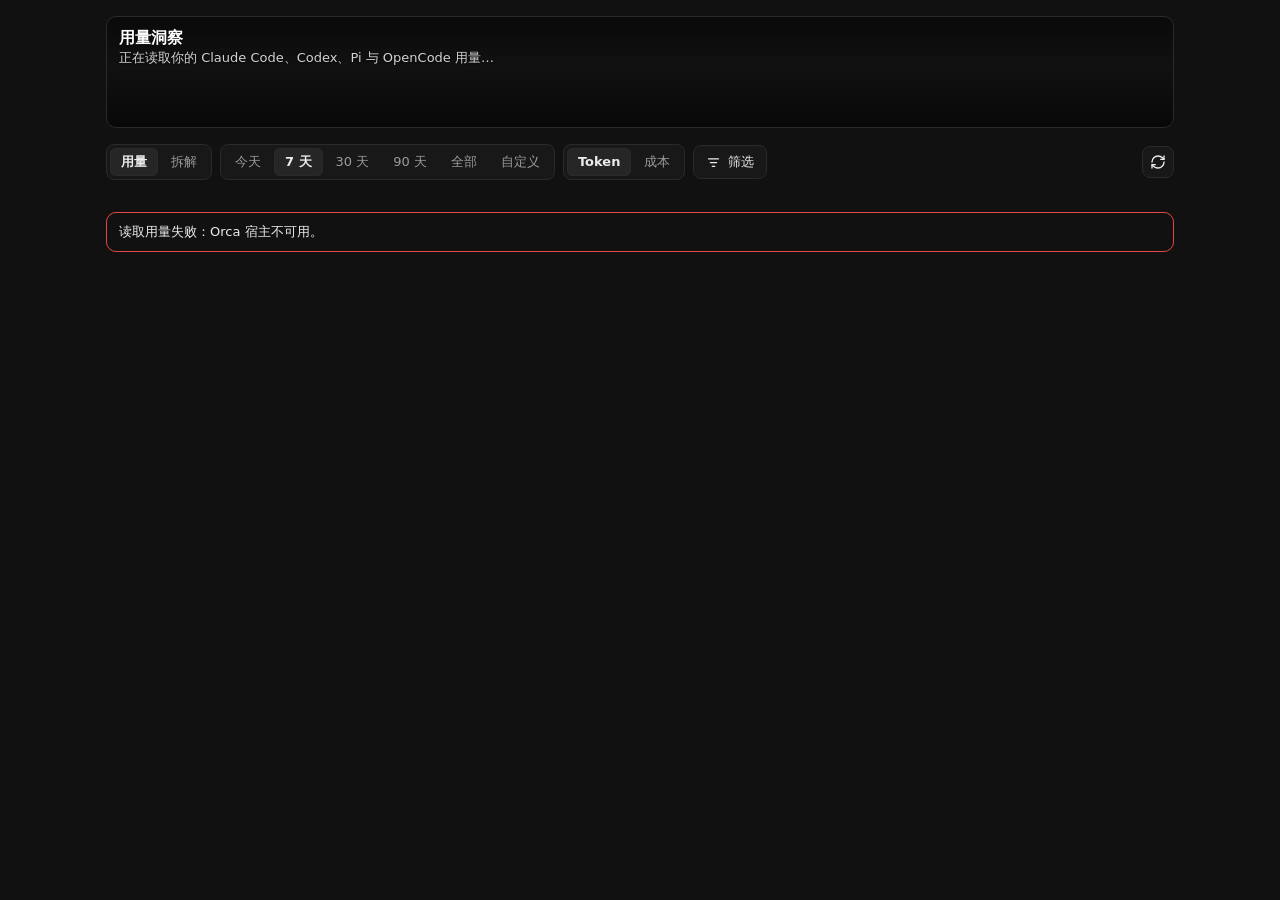
==== panel/index.html @ ec6e5b83 "Count Pi usage and switch the panel to Chinese Pi joins Claude Code, Codex and OpenCode as a source:" ====
<!doctype html>
<html lang="zh-CN">
<head>
<meta charset="utf-8">
<meta name="viewport" content="width=device-width, initial-scale=1">
<meta http-equiv="Content-Security-Policy" content="default-src 'none'; connect-src 'none'; script-src 'unsafe-inline'; style-src 'unsafe-inline'; img-src data:; font-src data:; base-uri 'none'; form-action 'none'">
<title>用量洞察</title>
<style>:root {
  --bg: var(--orca-background, #111111);
  --fg: var(--orca-foreground, #ececec);
  --card: var(--orca-card, #181818);
  --muted-fg: var(--orca-muted-foreground, #9a9a9a);
  --muted: var(--orca-muted, #262626);
  --border: var(--orca-border, #2a2a2a);
  --accent: var(--orca-accent, #262626);
  --primary: var(--orca-primary, #ececec);
  --radius: var(--orca-radius, 10px);
  /* categorical slots (validated: adjacent CVD ΔE ≥ 8.4) */
  --s1: #3987e5; --s2: #d95926; --s3: #199e70; --s4: #c98500;
  /* sequential blue, dark steps */
  --q1: #184f95; --q2: #256abf; --q3: #3987e5; --q4: #86b6ef;
  /* extra slots for the Breakdown buckets */
  --s5: #9b72d9; --s6: #d4609c; --s7: #7a8a99;
  color-scheme: dark;
}
html.light {
  --bg: var(--orca-background, #ffffff);
  --fg: var(--orca-foreground, #141414);
  --card: var(--orca-card, #fcfcfb);
  --muted-fg: var(--orca-muted-foreground, #6b6b6b);
  --muted: var(--orca-muted, #eeeeec);
  --border: var(--orca-border, #e3e3e0);
  --accent: var(--orca-accent, #f0f0ee);
  --primary: var(--orca-primary, #141414);
  --s1: #2a78d6; --s2: #eb6834; --s3: #1baf7a; --s4: #eda100;
  --q1: #b7d3f6; --q2: #6da7ec; --q3: #2a78d6; --q4: #184f95;
  --s5: #8455c9; --s6: #c44b8a; --s7: #66717d;
  color-scheme: light;
}
* { box-sizing: border-box; }
html, body { margin: 0; background: var(--bg); color: var(--fg); }
body { font: 13px/1.4 system-ui, -apple-system, "Segoe UI", Roboto, sans-serif; }
main { padding: 16px; display: flex; flex-direction: column; gap: 16px; max-width: 1100px; margin: 0 auto; }
h1, h2 { margin: 0; font-weight: 600; }
h1 { font-size: 16px; }
h2 { font-size: 13px; }
.muted { color: var(--muted-fg); }
p { margin: 0; }

.hero { position: relative; border-radius: var(--radius); overflow: hidden; border: 1px solid var(--border); min-height: 112px; }
.banner-wrap, .banner-wrap svg { position: absolute; inset: 0; width: 100%; height: 100%; display: block; image-rendering: pixelated; }
.hero::after { content: ""; position: absolute; inset: 0; background: linear-gradient(180deg, rgba(0,0,0,.45), rgba(0,0,0,0) 45%, rgba(0,0,0,.55)); pointer-events: none; }
.hero-text, .hero-stat { position: relative; z-index: 1; color: #fff; text-shadow: 0 1px 2px rgba(0,0,0,.6); }
.hero-text { padding: 10px 12px 0; }
.hero-text .muted, .hero-stat .muted { color: rgba(255,255,255,.82); }
.hero-stat { position: absolute; left: 12px; bottom: 10px; display: flex; align-items: baseline; gap: 8px; }
.hero-stat strong { font-size: 22px; font-variant-numeric: tabular-nums; }

.controls { display: flex; flex-wrap: wrap; gap: 8px; align-items: center; }
.seg { display: inline-flex; border: 1px solid var(--border); border-radius: 8px; padding: 2px; background: var(--card); }
.seg:empty { display: none; }
.seg button { border: 0; background: transparent; color: var(--muted-fg); font: inherit; padding: 3px 9px; border-radius: 6px; cursor: pointer; }
.seg button[aria-checked="true"] { background: var(--accent); color: var(--fg); }
.seg button:focus-visible, .icon-btn:focus-visible, .toggle input:focus-visible { outline: 2px solid var(--s1); outline-offset: 1px; }
.toggle { display: inline-flex; gap: 6px; align-items: center; color: var(--muted-fg); cursor: pointer; }
.icon-btn { margin-left: auto; border: 1px solid var(--border); background: var(--card); color: var(--fg); border-radius: 8px; width: 30px; height: 28px; font-size: 15px; cursor: pointer; }
.icon-btn.spin { animation: spin 0.9s linear infinite; }
@keyframes spin { to { transform: rotate(360deg); } }
@media (prefers-reduced-motion: reduce) { .icon-btn.spin { animation: none; opacity: .6; } }

.status { padding: 10px 12px; border: 1px dashed var(--border); border-radius: var(--radius); color: var(--muted-fg); }
.status.error { border-style: solid; border-color: var(--orca-destructive, #e34948); color: var(--fg); }

.tiles { display: grid; grid-template-columns: repeat(auto-fit, minmax(150px, 1fr)); gap: 12px; }
.tile { background: var(--card); border: 1px solid var(--border); border-radius: var(--radius); padding: 10px 12px; display: flex; flex-direction: column; gap: 2px; min-width: 0; }
.tile .label { color: var(--muted-fg); font-size: 12px; }
.tile .value { font-size: 18px; font-weight: 600; font-variant-numeric: tabular-nums; white-space: nowrap; overflow: hidden; text-overflow: ellipsis; }
.tile .sub { color: var(--muted-fg); font-size: 11px; }
.tile .spark-wrap { margin-top: 2px; height: 26px; }

.card { background: var(--card); border: 1px solid var(--border); border-radius: var(--radius); padding: 16px; display: flex; flex-direction: column; gap: 10px; min-width: 0; }
.card header { display: flex; justify-content: space-between; align-items: center; gap: 8px; flex-wrap: wrap; }
.grid-2 { display: grid; grid-template-columns: repeat(auto-fit, minmax(300px, 1fr)); gap: 16px; }
.scroll-x { overflow-x: auto; }
.pill { font-size: 11px; border: 1px solid var(--border); border-radius: 999px; padding: 1px 8px; color: var(--muted-fg); }
.pill:empty { display: none; }

svg.chart { width: 100%; height: auto; display: block; overflow: visible; }
#calendar svg.chart, #punch svg.chart { min-width: 300px; }
#donut svg.chart { width: 132px; }
.chart text { font: 10px system-ui, sans-serif; fill: var(--muted-fg); }
.chart .t-faint { fill: var(--muted-fg); opacity: .65; font-size: 9px; }
.chart .t-strong { font-size: 16px; font-weight: 600; fill: var(--fg); }
.chart .t-label { fill: var(--fg); font-size: 11px; }
.chart .axis { stroke: var(--border); stroke-width: 1; }
.chart .hit { fill: transparent; }
.chart .track { stroke: var(--muted); }
.chart .bar { fill: var(--s1); }
.chart .dot { fill: var(--s1); }
.chart .dot-empty { fill: var(--muted); }
.chart .spark { stroke: var(--s1); }
.chart .spark-dot { fill: var(--s1); }
.chart .mark:hover .bar, .chart .mark:hover .dot, .chart .cell.mark:hover { filter: brightness(1.25); }
.chart g.mark:hover > .hit { fill: var(--accent); fill-opacity: .5; }
.cell.q0 { fill: var(--muted); background: var(--muted); }
.cell.q1 { fill: var(--q1); background: var(--q1); }
.cell.q2 { fill: var(--q2); background: var(--q2); }
.cell.q3 { fill: var(--q3); background: var(--q3); }
.cell.q4 { fill: var(--q4); background: var(--q4); }
.scale { display: flex; gap: 3px; align-items: center; font-size: 11px; justify-content: flex-end; }
.scale i { width: 10px; height: 10px; border-radius: 2px; display: inline-block; }
.scale .muted:first-child { margin-right: 3px; }
.scale .muted:last-child { margin-left: 3px; }

.legend { list-style: none; margin: 0; padding: 0; display: flex; flex-wrap: wrap; gap: 4px 14px; font-size: 12px; }
.legend li { display: flex; align-items: center; gap: 6px; white-space: nowrap; }
.legend .sw { width: 9px; height: 9px; border-radius: 50%; flex: none; }
.legend .v { color: var(--muted-fg); font-variant-numeric: tabular-nums; }
.legend-col { flex-direction: column; gap: 6px; }
.mix { display: flex; gap: 16px; align-items: center; flex-wrap: wrap; }

.footnote { font-size: 11px; text-align: center; padding: 4px 0 8px; }
.tip { position: fixed; z-index: 10; pointer-events: none; background: var(--orca-popover, var(--card)); color: var(--orca-popover-foreground, var(--fg)); border: 1px solid var(--border); border-radius: 8px; padding: 6px 8px; font-size: 12px; box-shadow: 0 6px 20px rgba(0,0,0,.25); min-width: 120px; overflow-wrap: anywhere; }
.tip b { display: block; margin-bottom: 3px; }
.tip .row { display: flex; justify-content: space-between; gap: 12px; }
.tip .row span:last-child { font-variant-numeric: tabular-nums; }
.sr-only { position: absolute; width: 1px; height: 1px; overflow: hidden; clip: rect(0 0 0 0); }

.overview { display: grid; grid-template-columns: minmax(200px, 280px) 1fr; gap: 20px; }
@media (max-width: 640px) { .overview { grid-template-columns: 1fr; } }
.ov-total { font-size: 30px; font-weight: 700; font-variant-numeric: tabular-nums; line-height: 1.1; }
.prov-list { list-style: none; margin: 14px 0 0; padding: 0; display: flex; flex-direction: column; gap: 12px; }
.prov-list li { display: grid; grid-template-columns: auto 1fr auto; column-gap: 8px; align-items: baseline; }
.prov-list .sw { width: 9px; height: 9px; border-radius: 50%; align-self: center; }
.prov-list .name { font-weight: 600; }
.prov-list .name small { font-weight: 400; color: var(--muted-fg); margin-left: 4px; font-size: 11px; }
.prov-list .amt { font-weight: 600; font-variant-numeric: tabular-nums; }
.prov-list .meta { grid-column: 2 / 4; color: var(--muted-fg); font-size: 12px; }
.ov-right { min-width: 0; display: flex; flex-direction: column; gap: 6px; }
.sub-h { margin-top: 6px; }
.totals { display: grid; grid-template-columns: repeat(auto-fit, minmax(120px, 1fr)); gap: 10px; }
.totals div { display: flex; flex-direction: column; gap: 2px; }
.totals span { color: var(--muted-fg); font-size: 12px; }
.totals strong { font-size: 16px; font-variant-numeric: tabular-nums; }
#typebar svg.chart { max-width: 520px; }
.chart .grid { stroke: var(--border); stroke-width: 1; stroke-dasharray: 2 3; }
.chart .xline { stroke: var(--muted-fg); stroke-width: 1; opacity: 0; }
.chart .xdot { opacity: 0; stroke: var(--card); stroke-width: 2; }
.chart .xhair:hover .xline { opacity: .5; }
.chart .xhair:hover .xdot { opacity: 1; }
.chart .xhair:hover > .hit { fill: transparent; }
.chart .track-fill { fill: var(--muted); }
.table-wrap { overflow-x: auto; }
table.bd { width: 100%; border-collapse: collapse; font-variant-numeric: tabular-nums; }
.bd th { text-align: right; font-weight: 500; color: var(--muted-fg); font-size: 12px; padding: 4px 8px; border-bottom: 1px solid var(--border); }
.bd th:nth-child(-n+2) { text-align: left; }
.bd td { text-align: right; padding: 9px 8px; border-bottom: 1px solid var(--border); white-space: nowrap; }
.bd tr:last-child td { border-bottom: 0; }
.bd td.rank { text-align: left; color: var(--muted-fg); width: 1%; }
.bd td.name { text-align: left; width: 60%; white-space: normal; }
.bd .nm { display: inline-flex; align-items: center; gap: 6px; }
.bd .nm .sw { width: 8px; height: 8px; border-radius: 50%; flex: none; }
.bd .share-line { display: block; height: 2px; border-radius: 2px; margin-top: 5px; min-width: 2px; }
.bd td.muted { color: var(--muted-fg); }
.bd tbody tr:hover td { background: var(--accent); }

/* Space between every section; cards no longer touch. */
#content:not([hidden]) { display: flex; flex-direction: column; gap: 16px; }
.sub-h { margin-top: 10px; }
@media (max-width: 480px) { main { padding: 12px; gap: 12px; } #content:not([hidden]) { gap: 12px; } .grid-2 { gap: 12px; } .card { padding: 14px; } }

.tile-cache { cursor: help; }
.tile-cache:focus-visible { outline: 2px solid var(--s1); outline-offset: 1px; }
.tile .meter { margin: 4px 0 2px; }
.tile .meter svg.chart { width: 100%; height: 6px; }
.tip .row span:first-child:empty + span { color: var(--muted-fg); font-size: 11px; }

/* Overview: totals live in the left column so it fills the height of the trend chart. */
.ov-left { display: flex; flex-direction: column; }
.ov-left .totals { grid-template-columns: 1fr 1fr; gap: 12px 16px; margin-top: auto; padding-top: 16px; border-top: 1px solid var(--border); }
.ov-left .prov-list { margin-bottom: 16px; }
@media (max-width: 640px) { .ov-left .totals { margin-top: 0; } }
#typebar svg.chart { max-width: none; }

/* Centre the donut in its card when the neighbouring card is taller. */
.card > .mix { flex: 1; justify-content: center; }

/* --- UX pass: controls, states, motion --- */
.seg { padding: 3px; gap: 2px; }
.seg button { min-height: 28px; padding: 4px 11px; transition: background-color .15s ease, color .15s ease, box-shadow .15s ease; }
.seg button:hover { color: var(--fg); background: color-mix(in srgb, var(--accent) 55%, transparent); }
.seg button[aria-checked="true"] { background: var(--accent); color: var(--fg); font-weight: 600; box-shadow: inset 0 0 0 1px var(--border); }
.icon-btn { display: inline-grid; place-items: center; width: 32px; height: 32px; transition: background-color .15s ease, border-color .15s ease; }
.icon-btn:hover { background: var(--accent); }
.icon-btn:disabled { opacity: .6; cursor: progress; }
.icon-btn.spin { animation: none; }
.icon-btn.spin svg { animation: spin .9s linear infinite; }
.toggle { min-height: 28px; padding: 0 4px; }
.toggle input { accent-color: var(--s1); width: 15px; height: 15px; cursor: pointer; }
.bd tbody tr td { transition: background-color .15s ease; }
.tiles { align-items: stretch; }
.tile { min-height: 96px; }

/* Skeleton while the first scan runs (can take a few seconds on first install). */
.skeleton { display: flex; flex-direction: column; gap: 16px; }
.skeleton[hidden] { display: none; }
.sk-tiles { display: grid; grid-template-columns: repeat(auto-fit, minmax(150px, 1fr)); gap: 12px; }
.skeleton i { display: block; border-radius: var(--radius); border: 1px solid var(--border); background: linear-gradient(90deg, var(--card) 0%, var(--accent) 50%, var(--card) 100%); background-size: 200% 100%; animation: shimmer 1.4s ease-in-out infinite; }
.sk-tiles i { height: 96px; }
.sk-card { height: 180px; }
.sk-card.tall { height: 300px; }
@keyframes shimmer { from { background-position: 200% 0; } to { background-position: -200% 0; } }

@media (prefers-reduced-motion: reduce) {
  *, *::before, *::after { transition: none !important; animation: none !important; }
  .icon-btn.spin svg { opacity: .6; }
}

/* --- Sources strip, notices, machines --- */
.sources { display: flex; flex-wrap: wrap; align-items: center; gap: 8px; }
.sources[hidden] { display: none; }
.src { display: inline-flex; align-items: center; gap: 7px; padding: 5px 10px; border: 1px solid var(--border); border-radius: 999px; background: var(--card); font-size: 12px; max-width: 100%; cursor: default; }
.src .name { font-weight: 600; white-space: nowrap; overflow: hidden; text-overflow: ellipsis; max-width: 220px; }
.src .meta { color: var(--muted-fg); white-space: nowrap; }
.src .state { width: 8px; height: 8px; border-radius: 50%; flex: none; }
.src.ok .state { background: var(--s3); }
.src.warning .state { background: var(--s4); }
.src.error { border-color: color-mix(in srgb, var(--orca-destructive, #e34948) 55%, var(--border)); }
.src.error .state { background: var(--orca-destructive, #e34948); }
.src.loading .state { background: transparent; border: 2px solid var(--s1); border-right-color: transparent; animation: spin .9s linear infinite; width: 10px; height: 10px; }
.src svg { flex: none; color: var(--muted-fg); }
.sources .hint { color: var(--muted-fg); font-size: 12px; }
.notice { padding: 8px 12px; border-radius: var(--radius); border: 1px solid color-mix(in srgb, var(--s4) 60%, var(--border)); background: color-mix(in srgb, var(--s4) 10%, var(--card)); font-size: 12px; }
.notice[hidden] { display: none; }
.host-list { margin-top: 0; padding-top: 12px; border-top: 1px dashed var(--border); }
.host-list[hidden] { display: none; }

/* --- Filters menu: Range and Tokens/Cost stay visible; everything else lives here --- */
.filters-wrap { position: relative; }
.filter-btn { display: inline-flex; align-items: center; gap: 7px; min-height: 34px; padding: 0 12px; border: 1px solid var(--border); border-radius: 8px; background: var(--card); color: var(--fg); font: inherit; cursor: pointer; transition: background-color .15s ease, border-color .15s ease; }
.filter-btn:hover, .filter-btn[aria-expanded="true"] { background: var(--accent); }
.filter-btn:focus-visible { outline: 2px solid var(--s1); outline-offset: 1px; }
.filter-btn .count { min-width: 18px; height: 18px; padding: 0 5px; border-radius: 9px; background: var(--s1); color: #fff; font-size: 11px; font-weight: 700; display: inline-grid; place-items: center; }
.popover { position: absolute; z-index: 20; top: calc(100% + 6px); left: 0; width: 300px; max-width: calc(100vw - 32px); padding: 6px; border: 1px solid var(--border); border-radius: 12px; background: var(--orca-popover, var(--card)); color: var(--orca-popover-foreground, var(--fg)); box-shadow: 0 12px 32px rgba(0,0,0,.35); }
.popover[hidden] { display: none; }
.pop-section { padding: 6px 4px; }
.pop-section[hidden] { display: none; }
.pop-section + .pop-section { border-top: 1px solid var(--border); }
.pop-title { margin: 2px 8px 6px; font-size: 11px; font-weight: 600; color: var(--muted-fg); text-transform: uppercase; letter-spacing: .04em; }
.opt-list { display: flex; flex-direction: column; gap: 2px; }
.opt-list button { display: flex; align-items: flex-start; gap: 10px; width: 100%; padding: 7px 8px; border: 0; border-radius: 8px; background: transparent; color: var(--fg); font: inherit; text-align: left; cursor: pointer; transition: background-color .15s ease; }
.opt-list button:hover { background: var(--accent); }
.opt-list button:focus-visible { outline: 2px solid var(--s1); outline-offset: -2px; }
.opt-list button b { display: block; font-weight: 500; }
.opt-list button small { display: block; color: var(--muted-fg); font-size: 11px; margin-top: 1px; }
.opt-list .dot { flex: none; width: 14px; height: 14px; margin-top: 2px; border-radius: 50%; border: 1.5px solid var(--muted-fg); display: grid; place-items: center; }
.opt-list button[aria-checked="true"] .dot { border-color: var(--s1); }
.opt-list button[aria-checked="true"] .dot::after { content: ""; width: 6px; height: 6px; border-radius: 50%; background: var(--s1); }
.popover .toggle { padding: 6px 8px; color: var(--fg); }
.pop-foot { display: flex; justify-content: space-between; padding: 6px 8px 2px; border-top: 1px solid var(--border); }
.link-btn { border: 0; background: none; color: var(--muted-fg); font: inherit; font-size: 12px; padding: 4px 2px; cursor: pointer; border-radius: 4px; }
.link-btn:hover { color: var(--fg); }
.link-btn:focus-visible { outline: 2px solid var(--s1); }
#filters-done { color: var(--fg); font-weight: 600; }
.chips { display: flex; flex-wrap: wrap; gap: 6px; }
.chips:empty { display: none; }
.chip { display: inline-flex; align-items: center; gap: 6px; min-height: 28px; padding: 0 6px 0 10px; border: 1px solid color-mix(in srgb, var(--s1) 45%, var(--border)); border-radius: 999px; background: color-mix(in srgb, var(--s1) 12%, var(--card)); color: var(--fg); font: inherit; font-size: 12px; cursor: pointer; transition: background-color .15s ease; }
.chip:hover { background: color-mix(in srgb, var(--s1) 22%, var(--card)); }
.chip:focus-visible { outline: 2px solid var(--s1); outline-offset: 1px; }
.chip svg { opacity: .7; }

.filter-btn .count[hidden] { display: none; }
.tiles { grid-template-columns: repeat(auto-fit, minmax(132px, 1fr)); }

/* --- 1.2.0: Breakdown view, price line, dialogs --- */
.small { font-size: 11px; }
#bd:not([hidden]), #bd-body:not([hidden]) { display: flex; flex-direction: column; gap: 16px; }
#bd-body[hidden] { display: none; }
.bd-head { display: flex; justify-content: space-between; align-items: flex-end; gap: 12px; flex-wrap: wrap; }
.bd-head .label { color: var(--muted-fg); font-size: 12px; display: block; }
.bd-total { font-size: 30px; font-weight: 700; font-variant-numeric: tabular-nums; line-height: 1.1; display: block; }
.stack { display: flex; gap: 2px; height: 12px; border-radius: 6px; overflow: hidden; background: var(--muted); }
.stack span { min-width: 3px; cursor: help; }
.stack span:hover { filter: brightness(1.2); }
.bucket-list, .nodes, .reasons, .src-list { list-style: none; margin: 0; padding: 0; }
.bucket-list { display: grid; grid-template-columns: repeat(auto-fill, minmax(220px, 1fr)); gap: 6px 20px; }
.bucket-list li { display: grid; grid-template-columns: auto 1fr auto 52px; gap: 8px; align-items: baseline; cursor: help; padding: 2px 0; }
.bucket-list .sw { width: 9px; height: 9px; border-radius: 50%; align-self: center; }
.amt { font-weight: 600; font-variant-numeric: tabular-nums; text-align: right; }
.pct { color: var(--muted-fg); font-variant-numeric: tabular-nums; text-align: right; font-size: 12px; }

.crumbs { display: flex; flex-wrap: wrap; align-items: center; gap: 2px; font-size: 12px; }
.crumb { border: 0; background: none; color: var(--muted-fg); font: inherit; padding: 4px 6px; border-radius: 6px; cursor: pointer; max-width: 200px; overflow: hidden; text-overflow: ellipsis; white-space: nowrap; }
.crumb:hover { color: var(--fg); background: var(--accent); }
.crumb[aria-current="page"] { color: var(--fg); font-weight: 600; cursor: default; background: none; }
.crumb:focus-visible { outline: 2px solid var(--s1); }
.crumbs .sep { color: var(--muted-fg); }
.nodes li + li { border-top: 1px solid var(--border); }
.node { display: grid; grid-template-columns: minmax(0, 1fr) auto 52px 14px; gap: 10px; align-items: center; width: 100%; padding: 8px 6px; border: 0; background: none; color: var(--fg); font: inherit; text-align: left; border-radius: 6px; }
button.node { cursor: pointer; transition: background-color .15s ease; }
button.node:hover { background: var(--accent); }
button.node:focus-visible { outline: 2px solid var(--s1); outline-offset: -2px; }
.cell-name { min-width: 0; }
.node .nm { display: flex; align-items: baseline; gap: 6px; min-width: 0; overflow: hidden; text-overflow: ellipsis; white-space: nowrap; }
.node .nm small { color: var(--muted-fg); font-size: 11px; flex: none; }
.node .share-line { display: block; height: 2px; border-radius: 2px; margin-top: 5px; min-width: 2px; background: var(--s1); }
.node .chev { color: var(--muted-fg); font-size: 15px; }
.nodes .more, .nodes .empty { padding: 8px 6px; font-size: 12px; }

.findings-wrap { display: flex; flex-direction: column; gap: 6px; }
.findings { display: grid; grid-template-columns: repeat(auto-fill, minmax(250px, 1fr)); gap: 12px; margin-top: 4px; }
.findings > .empty { grid-column: 1 / -1; padding: 10px 12px; border: 1px dashed var(--border); border-radius: var(--radius); }
.finding { background: var(--card); border: 1px solid var(--border); border-radius: var(--radius); padding: 12px 14px; display: flex; flex-direction: column; gap: 6px; min-width: 0; }
.finding header { display: flex; flex-direction: column; gap: 4px; }
.finding h3 { margin: 0; font-size: 13px; font-weight: 600; }
.finding .tag { align-self: flex-start; font-size: 10px; text-transform: uppercase; letter-spacing: .05em; color: var(--muted-fg); border: 1px solid var(--border); border-radius: 999px; padding: 0 7px; }
.finding .where { font-family: ui-monospace, SFMono-Regular, Menlo, monospace; font-size: 12px; overflow: hidden; text-overflow: ellipsis; white-space: nowrap; }
.finding .fig { display: flex; justify-content: space-between; align-items: flex-end; gap: 8px; }
.finding .fig .label { color: var(--muted-fg); font-size: 11px; display: block; }
.finding .fig strong { font-size: 20px; font-variant-numeric: tabular-nums; }
.finding .spark-wrap svg.chart { width: 80px; }
.finding footer { margin-top: auto; padding-top: 4px; display: flex; justify-content: flex-end; }

.btn { display: inline-flex; align-items: center; gap: 6px; min-height: 30px; padding: 0 12px; border: 1px solid var(--border); border-radius: 8px; background: var(--card); color: var(--fg); font: inherit; cursor: pointer; transition: background-color .15s ease; }
.btn:hover { background: var(--accent); }
.btn:focus-visible { outline: 2px solid var(--s1); outline-offset: 1px; }
.btn:disabled { opacity: .55; cursor: default; }
.btn.primary { background: var(--s1); border-color: var(--s1); color: #fff; font-weight: 600; }
.btn.primary:hover:not(:disabled) { filter: brightness(1.1); background: var(--s1); }

.reasons li { padding: 8px 0; }
.reasons li + li { border-top: 1px solid var(--border); }
.reasons .row { display: grid; grid-template-columns: 1fr auto 80px; gap: 10px; align-items: baseline; }
.reasons .name { font-weight: 600; }
.reasons p { font-size: 12px; margin-top: 2px; }
#bd-not[hidden] { display: none; }

.stale { align-self: center; border: 1px solid color-mix(in srgb, var(--s1) 45%, var(--border)); background: color-mix(in srgb, var(--s1) 12%, var(--card)); color: var(--fg); font: inherit; font-size: 12px; border-radius: 999px; padding: 5px 12px; cursor: pointer; }
.stale[hidden] { display: none; }

.prices { display: flex; flex-wrap: wrap; align-items: center; gap: 4px 10px; font-size: 12px; justify-content: center; }
.prices[hidden] { display: none; }
.prices .warn, .warn { flex-basis: 100%; text-align: center; color: var(--s4); font-size: 12px; }
.note .link-btn { color: var(--fg); font-weight: 600; margin-left: 6px; }

dialog { width: min(760px, calc(100vw - 24px)); max-height: calc(100vh - 32px); padding: 16px; border: 1px solid var(--border); border-radius: 12px; background: var(--orca-popover, var(--card)); color: var(--orca-popover-foreground, var(--fg)); box-shadow: 0 16px 48px rgba(0,0,0,.4); }
dialog[open] { display: flex; flex-direction: column; gap: 10px; }
dialog::backdrop { background: rgba(0,0,0,.45); }
dialog > header, dialog > footer { display: flex; align-items: center; gap: 8px; }
dialog > header { justify-content: space-between; }
dialog > footer { justify-content: flex-end; flex-wrap: wrap; }
dialog > footer .muted { margin-right: auto; }
dialog .icon-btn { margin-left: 0; }
.dlg-body { overflow: auto; display: flex; flex-direction: column; gap: 10px; min-height: 60px; }
.impact { font-size: 14px; }
.src-list { display: flex; flex-wrap: wrap; gap: 4px 16px; font-size: 12px; }
.src-list li::before { content: "●"; margin-right: 6px; }
.src-list .ok::before { color: var(--s3); }
.src-list .bad::before { color: var(--orca-destructive, #e34948); }
.bd.sync td { padding: 6px 8px; }
.bd.sync td:first-child { width: 1%; text-align: left; }
.bd.sync td.name { width: auto; overflow-wrap: anywhere; }
.bd.sync td.name label { display: block; color: var(--fg); }
.bd.sync td.name .sub { display: flex; flex-wrap: wrap; align-items: center; gap: 4px 6px; margin-top: 2px; font-size: 11px; color: var(--muted-fg); }
.bd.sync td.new .small { display: block; font-size: 11px; white-space: nowrap; }
.bd.sync td, .bd.sync th { vertical-align: top; }
.bd.sync input { accent-color: var(--s1); width: 15px; height: 15px; }
.bd.sync tr.overridden td { color: var(--muted-fg); }
.chip-s { font-size: 11px; border-radius: 999px; padding: 1px 8px; border: 1px solid var(--border); white-space: nowrap; }
.chip-s.agree { border-color: color-mix(in srgb, var(--s3) 50%, var(--border)); }
.chip-s.flagged, .chip-s.disagree, .chip-s.removed { border-color: color-mix(in srgb, var(--s4) 60%, var(--border)); color: var(--s4); }
#explain-text { width: 100%; resize: vertical; min-height: 180px; font: 12px/1.45 ui-monospace, SFMono-Regular, Menlo, monospace; color: var(--fg); background: var(--bg); border: 1px solid var(--border); border-radius: 8px; padding: 8px; }
#explain-text:focus-visible { outline: 2px solid var(--s1); }
@media (max-width: 480px) {
  .node { grid-template-columns: minmax(0, 1fr) auto 14px; }
  .node .pct { display: none; }
  .bucket-list li { grid-template-columns: auto 1fr auto; }
  .bucket-list .pct { display: none; }
}

.seg[hidden] { display: none; }
.node .nm .txt { min-width: 0; overflow: hidden; text-overflow: ellipsis; white-space: nowrap; }

/* Date and model filters stay usable in narrow sidebars. */
.popover { max-height: min(80vh, 680px); overflow-y: auto; }
.model-search, .custom-range input, .rank-sort select { border: 1px solid var(--border); border-radius: 6px; background: var(--card); color: var(--fg); font: inherit; padding: 6px 8px; min-width: 0; }
.model-search { width: calc(100% - 16px); margin: 0 8px 4px; }
#models-all { margin-left: 8px; color: var(--fg); }
#models-all[aria-pressed="true"] { font-weight: 700; }
.model-list { max-height: 190px; overflow-y: auto; }
.model-option { display: flex; align-items: flex-start; gap: 8px; padding: 6px 8px; cursor: pointer; border-radius: 6px; }
.model-option:hover { background: var(--accent); }
.model-option input { margin-top: 3px; accent-color: var(--s1); flex: none; }
.model-option span { overflow-wrap: anywhere; }
.model-empty { padding: 6px 8px; }
.custom-range { display: flex; flex-wrap: wrap; align-items: end; gap: 8px; padding: 12px; border: 1px solid var(--border); border-radius: var(--radius); background: var(--card); }
.custom-range[hidden] { display: none; }
.custom-range label { display: flex; flex: 1 1 145px; flex-direction: column; gap: 4px; }
.custom-range input { width: 100%; min-height: 34px; }
.custom-range p { flex-basis: 100%; font-size: 12px; }
.date-error { color: var(--orca-destructive, #e34948); }
input:focus-visible, select:focus-visible, .table-wrap:focus-visible { outline: 2px solid var(--s1); outline-offset: 2px; }
.rank-sort { display: flex; flex-wrap: wrap; align-items: center; gap: 8px; color: var(--muted-fg); font-size: 12px; }
.rank-sort select { max-width: 100%; }
.bd.detail { min-width: 820px; }
.bd.detail th:nth-child(-n+3), .bd.detail td:nth-child(-n+3) { text-align: left; }
.bd.detail td:nth-child(3) { max-width: 260px; white-space: normal; overflow-wrap: anywhere; }
.chip { max-width: 100%; overflow-wrap: anywhere; text-align: left; }
.chip svg { flex: none; }
@media (max-width: 480px) {
  .seg { flex-wrap: wrap; }
  .src .name { max-width: 140px; }
  .src .meta { white-space: normal; }
  .grid-2 { grid-template-columns: minmax(0, 1fr); }
}

/* Normal roots are inspectable without filling the sidebar; failures remain visible. */
.src.empty .state { background: var(--muted-fg); opacity: .6; }
.src.empty { color: var(--muted-fg); }
.source-details { flex-basis: 100%; min-width: 0; }
.source-details summary { color: var(--muted-fg); cursor: pointer; padding: 4px 0; font-size: 12px; }
.source-details summary:focus-visible { outline: 2px solid var(--s1); outline-offset: 2px; }
.source-roots { display: flex; flex-wrap: wrap; gap: 6px; padding-top: 6px; }
.source-roots .src .name { max-width: none; white-space: normal; overflow-wrap: anywhere; }

/* Folder pills turn their folder off and on. */
button.src { color: var(--fg); font: inherit; font-size: 12px; text-align: left; cursor: pointer; }
button.src:hover { border-color: color-mix(in srgb, var(--fg) 35%, var(--border)); }
button.src:focus-visible { outline: 2px solid var(--s1); outline-offset: 2px; }
button.src:disabled { cursor: progress; opacity: .7; }
.src.off { color: var(--muted-fg); border-style: dashed; }
.src.off .name { font-weight: 500; text-decoration: line-through; }
.src.off .state { background: transparent; box-shadow: inset 0 0 0 1.5px var(--muted-fg); }
</style>
</head>
<body>
<main id="app" aria-busy="true">
  <section class="hero">
    <div id="banner" class="banner-wrap"></div>
    <div class="hero-text">
      <h1>用量洞察</h1>
      <p id="updated" class="muted">正在读取你的 Claude Code、Codex、Pi 与 OpenCode 用量…</p>
    </div>
    <div class="hero-stat"><strong id="hero-total"></strong><span id="hero-sub" class="muted"></span></div>
  </section>

  <nav class="controls" aria-label="筛选">
    <div class="seg" role="radiogroup" aria-label="视图" id="view">
      <button role="radio" data-view="usage" aria-checked="true">用量</button><button role="radio" data-view="breakdown" aria-checked="false" tabindex="-1">拆解</button>
    </div>
    <div class="seg" role="radiogroup" aria-label="时间范围" id="ranges">
      <button role="radio" data-range="1d" aria-checked="false" tabindex="-1">今天</button><button role="radio" data-range="7d" aria-checked="true">7 天</button><button role="radio" data-range="30d" aria-checked="false" tabindex="-1">30 天</button><button role="radio" data-range="90d" aria-checked="false" tabindex="-1">90 天</button><button role="radio" data-range="all" aria-checked="false" tabindex="-1">全部</button><button role="radio" data-range="custom" aria-checked="false" tabindex="-1" aria-controls="custom-range">自定义</button>
    </div>
    <div class="seg" role="radiogroup" aria-label="计量" id="metric">
      <button role="radio" data-metric="tokens" aria-checked="true">Token</button><button role="radio" data-metric="cost" aria-checked="false" tabindex="-1">成本</button>
    </div>
    <div class="filters-wrap">
      <button class="filter-btn" id="filters-btn" aria-haspopup="dialog" aria-expanded="false" aria-controls="filters-pop">
        <svg viewBox="0 0 24 24" width="15" height="15" fill="none" stroke="currentColor" stroke-width="2" stroke-linecap="round" stroke-linejoin="round" aria-hidden="true"><path d="M4 6h16M7 12h10M10 18h4"/></svg>
        筛选<span class="count" id="filters-count" hidden></span>
      </button>
      <div class="popover" id="filters-pop" role="dialog" aria-label="筛选" hidden>
        <section class="pop-section">
          <h3 class="pop-title" id="scope-title">会话</h3>
          <div class="opt-list" role="radiogroup" aria-labelledby="scope-title" id="scope">
            <button role="radio" data-scope="all" aria-checked="true"><span class="dot" aria-hidden="true"></span><span><b>全部会话</b><small>下列数据源中的全部会话</small></span></button>
            <button role="radio" data-scope="worktrees" aria-checked="false" tabindex="-1"><span class="dot" aria-hidden="true"></span><span><b>仅 Orca worktree</b><small>在 worktree 中运行的会话</small></span></button>
          </div>
        </section>
        <section class="pop-section" id="sec-providers" hidden>
          <h3 class="pop-title" id="providers-title">提供方</h3>
          <div class="opt-list" role="radiogroup" aria-labelledby="providers-title" id="providers"></div>
        </section>
        <section class="pop-section" id="sec-models">
          <h3 class="pop-title" id="models-title">模型</h3>
          <label class="sr-only" for="model-search">搜索模型</label>
          <input type="search" id="model-search" class="model-search" placeholder="搜索模型…" autocomplete="off">
          <button class="link-btn" id="models-all">全部模型</button>
          <div class="model-list" role="group" aria-labelledby="models-title" id="models"></div>
        </section>
        <section class="pop-section" id="sec-hosts" hidden>
          <h3 class="pop-title" id="hosts-title">机器</h3>
          <div class="opt-list" role="radiogroup" aria-labelledby="hosts-title" id="hosts"></div>
        </section>
        <section class="pop-section" id="sec-cache">
          <label class="toggle"><input type="checkbox" id="cache" checked> 包含缓存 Token</label>
        </section>
        <footer class="pop-foot"><button class="link-btn" id="filters-reset">重置筛选</button><button class="link-btn" id="filters-done">完成</button></footer>
      </div>
    </div>
    <div class="chips" id="chips" aria-label="当前筛选"></div>
    <button class="icon-btn" id="refresh" title="重新扫描转录" aria-label="重新扫描转录"><svg viewBox="0 0 24 24" width="16" height="16" fill="none" stroke="currentColor" stroke-width="2" stroke-linecap="round" stroke-linejoin="round" aria-hidden="true"><path d="M3 12a9 9 0 0 1 9-9 9.75 9.75 0 0 1 6.74 2.74L21 8"/><path d="M21 3v5h-5"/><path d="M21 12a9 9 0 0 1-9 9 9.75 9.75 0 0 1-6.74-2.74L3 16"/><path d="M8 16H3v5"/></svg></button>
  </nav>

  <section id="custom-range" class="custom-range" aria-label="自定义日期范围" hidden>
    <label>开始日期<input type="date" id="start-date" aria-describedby="date-hint date-error"></label>
    <label>结束日期<input type="date" id="end-date" aria-describedby="date-hint date-error"></label>
    <button id="date-apply" class="filter-btn">应用</button>
    <p id="date-hint" class="muted">按本地时区的日期，含首尾两天。看单独一天就填相同的日期。</p>
    <p id="date-error" class="date-error" role="alert" hidden></p>
  </section>
  <p id="selection-summary" class="muted" aria-live="polite"></p>

  <p id="status" class="status" role="status" hidden></p>
  <p id="notice" class="notice" role="status" hidden></p>
  <p id="note" class="notice note" hidden></p>
  <section id="sources" class="sources" aria-label="数据源" hidden></section>
  <div id="skeleton" class="skeleton" aria-hidden="true">
    <div class="sk-tiles"><i></i><i></i><i></i><i></i><i></i><i></i></div>
    <i class="sk-card tall"></i><i class="sk-card"></i>
  </div>
  <p id="live" class="sr-only" aria-live="polite"></p>

  <section id="content" hidden>
    <div class="tiles" id="tiles"></div>

    <article class="card">
      <div class="overview">
        <div class="ov-left">
          <div class="ov-total" id="ov-total">—</div>
          <p class="muted" id="ov-sessions"></p>
          <ul class="prov-list" id="ov-providers"></ul>
          <ul class="prov-list host-list" id="ov-hosts" hidden></ul>
          <div class="totals" id="totals"></div>
        </div>
        <div class="ov-right">
          <header><h2 id="trend-title">每日用量（按提供方）</h2></header>
          <div id="trend"></div>
        </div>
      </div>
      <h2 class="sub-h">各类 Token</h2>
      <div id="typebar"></div>
      <ul class="legend" id="type-legend"></ul>
    </article>

    <article class="card">
      <header><h2>每日用量</h2><p class="muted" id="daily-sub"></p></header>
      <div id="daily"></div>
      <ul class="legend" id="daily-legend"></ul>
    </article>

    <div class="grid-2">
      <article class="card">
        <header><h2>活跃度</h2><span class="pill" id="peak"></span></header>
        <p class="muted">最近 26 周（沿用当前筛选，不受日期范围影响）。</p>
        <div id="calendar" class="scroll-x"></div>
        <div class="scale"><span class="muted">少</span><i class="cell q0"></i><i class="cell q1"></i><i class="cell q2"></i><i class="cell q3"></i><i class="cell q4"></i><span class="muted">多</span></div>
      </article>
      <article class="card">
        <header><h2>作息节律</h2></header>
        <p class="muted">日期范围内，你在一周各天的各时段做了多少。</p>
        <div id="punch" class="scroll-x"></div>
      </article>
    </div>

    <article class="card">
      <header><h2>排行</h2>
        <div class="seg" role="radiogroup" aria-label="排序依据" id="bd-mode"><button role="radio" data-mode="model" aria-checked="true">按模型</button><button role="radio" data-mode="day" aria-checked="false" tabindex="-1">按天</button><button role="radio" data-mode="day-model" aria-checked="false" tabindex="-1">日期 × 模型</button></div>
      </header>
      <label class="rank-sort" for="rank-sort">排序
        <select id="rank-sort"><option value="default">默认</option><option value="date-desc">日期：最新在前</option><option value="date-asc">日期：最旧在前</option><option value="model-asc">模型：A–Z</option><option value="tokens-desc">Token：从高到低</option><option value="tokens-asc">Token：从低到高</option></select>
      </label>
      <p id="rank-note" class="muted"></p>
      <div class="table-wrap" tabindex="0" role="region" aria-label="用量排行，左右滚动查看更多列"><table class="bd" id="breakdown"></table></div>
    </article>

    <div class="grid-2">
      <article class="card">
        <header><h2>Token 构成</h2></header>
        <div class="mix"><div id="donut"></div><ul class="legend legend-col" id="mix-legend"></ul></div>
      </article>
      <article class="card">
        <header><h2>项目</h2></header>
        <div id="projects"></div>
      </article>
    </div>

    <p class="footnote muted">读自本机的 Claude Code、Codex、Pi 转录与本地 OpenCode 数据库（含 Orca 的账号目录），以及设置里添加的文件夹和 SSH 主机。多个账号的历史会合并。用量数据不会发送到任何地方。成本按 API 标价估算。</p>
  </section>
  <section id="bd" aria-label="拆解" hidden>
    <p id="bd-status" class="status" role="status" hidden></p>
    <button id="bd-stale" class="stale" hidden>此视图之后有新的用量 · 更新</button>
    <div id="bd-body" hidden>
      <article class="card" id="bd-head"></article>
      <article class="card">
        <header><h2>钱花在哪</h2><span class="muted small">项目 › 文件夹 › 文件、命令与工具</span></header>
        <nav class="crumbs" id="bd-crumbs" aria-label="位置"></nav>
        <div id="bd-tree"></div>
      </article>
      <section aria-labelledby="bd-find-title" class="findings-wrap">
        <h2 id="bd-find-title">值得关注的花费模式</h2>
        <p class="muted small">每张卡片是一种模式及其花费。它们会互相重叠，所以不能相加。点“解释”会生成一段提示词，交给你的 agent 去查原因。</p>
        <div class="findings" id="bd-findings"></div>
      </section>
      <article class="card" id="bd-not" hidden></article>
      <p class="footnote muted" id="bd-foot"></p>
    </div>
  </section>

  <section id="prices" class="prices" aria-label="价格" hidden></section>

  <dialog id="sync-dlg" aria-labelledby="sync-title">
    <header><h2 id="sync-title">同步价格</h2><button class="icon-btn" data-close aria-label="关闭">✕</button></header>
    <p class="muted small">从 LiteLLM 与 models.dev 拉取公开价目表。不会发送任何关于你的用量的信息。只有勾选的行会被应用，点“撤销”可恢复原来的价格。</p>
    <div id="sync-body" class="dlg-body"></div>
    <footer><button class="btn" data-close>取消</button><button class="btn primary" id="sync-apply" disabled>应用勾选项</button></footer>
  </dialog>

  <dialog id="explain-dlg" aria-labelledby="explain-title">
    <header><h2 id="explain-title">解释这个模式</h2><button class="icon-btn" data-close aria-label="关闭">✕</button></header>
    <p class="muted small">把下面的内容粘贴到任意文件夹里的 Claude Code、Codex 或 Pi 中。agent 会读取提示词里列出的转录片段，并像读其它文件一样把它们发给模型提供方。</p>
    <textarea id="explain-text" readonly rows="12" spellcheck="false" aria-label="提示词"></textarea>
    <footer><span class="muted small" id="explain-size"></span><button class="btn" data-close>关闭</button><button class="btn primary" id="explain-copy">复制提示词</button></footer>
  </dialog>
  <div id="tip" class="tip" role="tooltip" hidden></div>
</main>
<script>;(() => {
'use strict'
// src/core/query.mjs
// Shared by the pure report builder, worker boundary and panel. Dates are local calendar
// dates represented as whole days, never parsed as UTC instants or added as 24-hour durations.
const RANGE_DAYS = new Map([['1d', 1], ['7d', 7], ['30d', 30], ['90d', 90]]);
// Match the transcript parser's supported history and bound daily chart allocation.
const MIN_USAGE_DATE = '2020-01-01';
const DAY_MS = 86_400_000;
function dayNumber(year, monthIndex, date) {
  const d = new Date(0);
  d.setUTCFullYear(year, monthIndex, date);
  d.setUTCHours(0, 0, 0, 0);
  return d.getTime() / DAY_MS;
}
function dayKey(day) { return new Date(day * DAY_MS).toISOString().slice(0, 10); }
function localDay(now = new Date()) { return dayNumber(now.getFullYear(), now.getMonth(), now.getDate()); }
function parseDateDay(value) {
  if (typeof value !== 'string' || !/^\d{4}-\d{2}-\d{2}$/.test(value)) throw new RangeError('date must use YYYY-MM-DD');
  const [year, month, date] = value.split('-').map(Number);
  const day = dayNumber(year, month - 1, date);
  if (dayKey(day) !== value) throw new RangeError('date must be a real calendar date');
  return day;
}
function normalizeQuery({ range = '7d', startDate, endDate, models, includeCache = true } = {}, now = new Date()) {
  if (range !== 'all' && range !== 'custom' && !RANGE_DAYS.has(range)) throw new RangeError(`Unknown range: ${range}`);
  if (typeof includeCache !== 'boolean') throw new TypeError('includeCache must be a boolean');
  if (models !== undefined && (!Array.isArray(models) || !models.every((m) => typeof m === 'string' && m.trim() !== ''))) throw new TypeError('models must be an array of non-empty strings');
  const out = { range, includeCache };
  if (models !== undefined) out.models = [...new Set(models)].sort();
  if (range === 'custom') {
    const start = parseDateDay(startDate);
    const end = parseDateDay(endDate);
    if (start < parseDateDay(MIN_USAGE_DATE)) throw new RangeError(`startDate must be on or after ${MIN_USAGE_DATE}`);
    if (start > end) throw new RangeError('startDate must not follow endDate');
    if (end > localDay(now)) throw new RangeError('endDate must not be in the future');
    out.startDate = startDate;
    out.endDate = endDate;
  } else if (startDate !== undefined || endDate !== undefined) throw new RangeError('startDate and endDate require custom range');
  return out;
}

// src/core/format.mjs
// Number formatting shared by the panel and the status bar. Pure: no Node built-in or Orca imports.
// scripts/build.mjs bundles this file first, so the panel can use compact() without an import.

// Compact magnitude: 950 -> '950', 114500 -> '114.5k', 999999 -> '1M', 999950000 -> '1B'.
function compact(n) {
  const v = Number(n) || 0;
  const units = [[1e9, 'B'], [1e6, 'M'], [1e3, 'k']];
  for (let i = 0; i < units.length; i++) {
    const [size, suffix] = units[i];
    if (Math.abs(v) >= size * 0.99995) {
      const text = trim(v / size);
      // 999.96k rounds to "1000k": promote to the next unit instead.
      if (Math.abs(Number(text)) >= 1000 && i > 0) return trim(v / units[i - 1][0]) + units[i - 1][1];
      return text + suffix;
    }
  }
  return String(Math.round(v));
}

function trim(x) {
  return x.toFixed(1).replace(/\.0$/, '');
}

// src/core/provider-names.mjs
// Display names per provider (the `provider` column of a usage record), for the panel, the worker and
// Explain prompts. Pure, and bundled into the panel by scripts/build.mjs. A provider added to the
// scanner gets its name here.
const PROVIDER_LABELS = Object.freeze({ claude: 'Claude Code', codex: 'Codex', pi: 'Pi', opencode: 'OpenCode' })

function providerLabel(provider, fallback = provider) {
  return Object.hasOwn(PROVIDER_LABELS, provider) ? PROVIDER_LABELS[provider] : fallback
}

// src/panel/charts.mjs
// Pure SVG-string chart builders. Each takes a slice of the Report and returns markup.
// Colors are CSS variables defined in panel.css, so light/dark switch without re-rendering.

// panel.js reads these from here. build.mjs drops this line, since both modules are bundled once.

const TOKEN_KEYS = ['input', 'output', 'cacheRead', 'cacheWrite']
const TOKEN_LABELS = { input: '输入', output: '输出', cacheRead: '缓存读取', cacheWrite: '缓存写入' }
const TOKEN_COLORS = { input: 'var(--s1)', output: 'var(--s2)', cacheRead: 'var(--s3)', cacheWrite: 'var(--s4)' }

const MONTHS = ['1月', '2月', '3月', '4月', '5月', '6月', '7月', '8月', '9月', '10月', '11月', '12月']
const WEEKDAYS = ['日', '一', '二', '三', '四', '五', '六']

function esc(value) {
  return String(value).replace(/[&<>"']/g, (c) => ({ '&': '&amp;', '<': '&lt;', '>': '&gt;', '"': '&quot;', "'": '&#39;' })[c])
}

// Which day indices get an axis label: all of them when each has `minPx` of room, otherwise
// every k-th, counted back from the latest day so today is always labelled.
function dayTicks(n, slotPx, minPx = 46) {
  const step = Math.max(1, Math.ceil(minPx / Math.max(1, slotPx)))
  const out = []
  for (let i = n - 1; i >= 0; i -= step) out.push(i)
  return out.reverse()
}

// Axis label: "Oct 28", plus the weekday on a second line for short ranges.
function dayLabel(day, x, y, anchor, withWeekday) {
  const date = new Date(day + 'T00:00:00')
  let out = `<text x="${x}" y="${y}" class="t-muted" text-anchor="${anchor}">${esc(shortDay(day))}</text>`
  if (withWeekday) out += `<text x="${x}" y="${y + 12}" class="t-faint" text-anchor="${anchor}">周${WEEKDAYS[date.getDay()]}</text>`
  return out
}

function shortDay(day) {
  const [, m, d] = day.split('-')
  return `${Number(m)}月${Number(d)}日`
}

function svg(w, h, body, label) {
  return `<svg class="chart" viewBox="0 0 ${w} ${h}" role="img" aria-label="${esc(label)}" xmlns="http://www.w3.org/2000/svg">${body}</svg>`
}

function empty(w, h, label) {
  return svg(w, h, `<text x="${w / 2}" y="${h / 2}" class="t-muted" text-anchor="middle" dominant-baseline="middle">暂无用量</text>`, label)
}

// Daily stacked bars. Segments stack bottom-up in `keys` order with a 2px surface gap,
// the bar's top is rounded via a clip path, and every bar carries a tooltip payload.
function stackedBars(daily, { keys = TOKEN_KEYS, width = 360, height = 170, id = 'sb', colors = TOKEN_COLORS, labels = TOKEN_LABELS, fmt = null } = {}) {
  const label = '每日用量'
  if (!daily?.length) return empty(width, height, label)
  const withWeekday = daily.length <= 14
  const top = 18
  const bottom = withWeekday ? 30 : 18
  const plotH = height - top - bottom
  const totals = daily.map((d) => keys.reduce((s, k) => s + (d[k] || 0), 0))
  const max = Math.max(...totals)
  if (max <= 0) return empty(width, height, label)
  const slot = width / daily.length
  // Bars take most of their slot so few-day ranges don't look sparse; capped so 1–2 days stay sane.
  const barW = Math.max(2, Math.min(96, slot * (slot > 40 ? 0.62 : 0.72)))
  const radius = Math.min(6, barW / 2)
  let defs = ''
  let body = `<line x1="0" x2="${width}" y1="${top + plotH + 0.5}" y2="${top + plotH + 0.5}" class="axis"/>`
  body += `<text x="0" y="11" class="t-muted">${esc(fmt ? fmt(max) : compact(max))}</text>`
  daily.forEach((d, i) => {
    const x = i * slot + (slot - barW) / 2
    const total = totals[i]
    const h = (total / max) * plotH
    const show = (v) => (fmt ? fmt(v) : v)
    const tip = esc(JSON.stringify({ title: shortDay(d.day), rows: keys.map((k) => [labels[k] ?? k, show(d[k] || 0)]), total: keys.length > 1 ? show(total) : undefined }))
    body += `<g class="mark" data-tip="${tip}">`
    body += `<rect x="${x - (slot - barW) / 2}" y="${top}" width="${slot}" height="${plotH}" class="hit"/>`
    if (h > 0) {
      const cid = `${id}-c${i}`
      defs += `<clipPath id="${cid}"><rect x="${x}" y="${top + plotH - h}" width="${barW}" height="${h + radius}" rx="${radius}"/></clipPath>`
      body += `<g clip-path="url(#${cid})">`
      let y = top + plotH
      let drawn = 0
      for (const k of keys) {
        const v = d[k] || 0
        if (v <= 0) continue
        const sh = (v / max) * plotH
        y -= sh
        const gap = drawn++ > 0 ? Math.min(2, sh / 2) : 0 // 2px surface gap between stacked segments
        body += `<rect x="${x}" y="${y}" width="${barW}" height="${Math.max(0, sh - gap)}" fill="${colors[k] ?? 'var(--s1)'}"/>`
      }
      body += `</g>`
    }
    body += `</g>`
  })
  // Every label sits centred under its own bar.
  for (const i of dayTicks(daily.length, slot)) {
    body += dayLabel(daily[i].day, (i * slot + slot / 2).toFixed(1), top + plotH + 14, 'middle', withWeekday)
  }
  return svg(width, height, `<defs>${defs}</defs>${body}`, label)
}

// Rank-quantile buckets 1..4 over non-zero values; 0 stays level 0.
function levels(values) {
  const nz = values.filter((v) => v > 0).sort((a, b) => a - b)
  if (!nz.length) return values.map(() => 0)
  const below = (v) => {
    let lo = 0
    let hi = nz.length
    while (lo < hi) {
      const mid = (lo + hi) >> 1
      if (nz[mid] < v) lo = mid + 1
      else hi = mid
    }
    return lo
  }
  return values.map((v) => (v <= 0 ? 0 : 1 + Math.min(3, Math.floor((below(v) / nz.length) * 4))))
}

// GitHub-style calendar: columns are weeks (Sun..Sat rows), oldest left.
function calendarHeatmap(calendar, { cell = 11, gap = 2 } = {}) {
  const label = '每日活跃日历'
  if (!calendar?.length) return empty(300, 100, label)
  const first = new Date(calendar[0].day + 'T00:00:00')
  const offset = first.getDay()
  const weeks = Math.ceil((calendar.length + offset) / 7)
  const left = 26
  const top = 14
  const step = cell + gap
  const w = left + weeks * step
  const h = top + 7 * step
  const lv = levels(calendar.map((d) => d.total))
  let body = ''
  let lastMonth = -1
  calendar.forEach((d, i) => {
    const pos = i + offset
    const col = Math.floor(pos / 7)
    const row = pos % 7
    const x = left + col * step
    const y = top + row * step
    const month = Number(d.day.slice(5, 7)) - 1
    if (row === 0 || i === 0) {
      if (month !== lastMonth && col < weeks - 1) {
        body += `<text x="${x}" y="10" class="t-muted">${MONTHS[month]}</text>`
        lastMonth = month
      }
    }
    const tip = esc(JSON.stringify({ title: shortDay(d.day), rows: [['Token', d.total]] }))
    body += `<rect x="${x}" y="${y}" width="${cell}" height="${cell}" rx="2" class="mark cell q${lv[i]}" data-tip="${tip}"/>`
  })
  for (const r of [1, 3, 5]) body += `<text x="0" y="${top + r * step + cell - 2}" class="t-muted">周${WEEKDAYS[r]}</text>`
  return svg(w, h, body, label)
}

// Weekday x hour punch card; dot area follows the value.
function punchCard(grid, { cell = 13 } = {}) {
  const label = '按星期与小时的活跃度'
  const values = Array.from({ length: 168 }, (_, i) => Number(grid?.[i]) || 0)
  const max = Math.max(...values)
  const left = 28
  const w = left + 24 * cell
  const h = 7 * cell + 16
  if (max <= 0) return empty(w, h, label)
  let body = ''
  for (let d = 0; d < 7; d++) {
    body += `<text x="0" y="${d * cell + cell / 2 + 4}" class="t-muted">周${WEEKDAYS[d]}</text>`
    for (let hr = 0; hr < 24; hr++) {
      const v = values[d * 24 + hr]
      const cx = left + hr * cell + cell / 2
      const cy = d * cell + cell / 2
      const r = v > 0 ? Math.max(1.5, Math.sqrt(v / max) * (cell / 2 - 1)) : 1
      const tip = esc(JSON.stringify({ title: `周${WEEKDAYS[d]} ${String(hr).padStart(2, '0')}:00`, rows: [['Token', v]] }))
      body += `<g class="mark" data-tip="${tip}"><rect x="${cx - cell / 2}" y="${cy - cell / 2}" width="${cell}" height="${cell}" class="hit"/>`
      body += `<circle cx="${cx}" cy="${cy}" r="${r}" class="${v > 0 ? 'dot' : 'dot-empty'}"/></g>`
    }
  }
  for (const hr of [0, 6, 12, 18]) body += `<text x="${left + hr * cell + 2}" y="${h - 2}" class="t-muted">${hr}时</text>`
  return svg(w, h, body, label)
}

// Ring chart with 2px gaps between segments. segments: [{ label, value, color }]
function donut(segments, { size = 132, thickness = 16, centerLabel = 'Token' } = {}) {
  const label = 'Token 构成'
  const total = (segments || []).reduce((s, x) => s + (x.value > 0 ? x.value : 0), 0)
  const r = (size - thickness) / 2
  const c = size / 2
  const circ = 2 * Math.PI * r
  let body = `<circle cx="${c}" cy="${c}" r="${r}" fill="none" class="track" stroke-width="${thickness}"/>`
  if (total > 0) {
    const live = segments.filter((s) => s.value > 0)
    const gap = live.length > 1 ? 2 : 0
    let acc = 0
    for (const s of live) {
      const len = (s.value / total) * circ
      const tip = esc(JSON.stringify({ title: s.label, rows: [['Token', s.value], ['占比', `${((s.value / total) * 100).toFixed(1)}%`]] }))
      body += `<circle class="mark" data-tip="${tip}" cx="${c}" cy="${c}" r="${r}" fill="none" stroke="${s.color}" stroke-width="${thickness}" stroke-dasharray="${Math.max(0.5, len - gap)} ${circ}" stroke-dashoffset="${-acc}" transform="rotate(-90 ${c} ${c})"/>`
      acc += len
    }
  }
  body += `<text x="${c}" y="${c - 2}" text-anchor="middle" class="t-strong">${esc(compact(total))}</text>`
  body += `<text x="${c}" y="${c + 14}" text-anchor="middle" class="t-muted">${esc(centerLabel)}</text>`
  return svg(size, size, body, label)
}

// Horizontal bar list. items: [{ label, value, note? }]
function hBars(items, { width = 360, row = 24, labelW = Math.min(180, Math.max(110, width * 0.3)), valueW = 64 } = {}) {
  const label = '排行'
  if (!items?.length) return empty(width, row * 2, label)
  const max = Math.max(...items.map((i) => i.value), 0)
  const barMax = width - labelW - valueW
  let body = ''
  items.forEach((it, i) => {
    const y = i * row
    const w = max > 0 ? Math.max(it.value > 0 ? 3 : 0, (it.value / max) * barMax) : 0
    const maxChars = Math.floor(labelW / 6.6)
    const name = it.label.length > maxChars ? it.label.slice(0, maxChars - 1) + '…' : it.label
    const tip = esc(JSON.stringify({ title: it.label, rows: [['Token', it.value], ...(it.note ? [['', it.note]] : [])] }))
    body += `<g class="mark" data-tip="${tip}"><rect x="0" y="${y}" width="${width}" height="${row}" class="hit"/>`
    body += `<text x="0" y="${y + row / 2 + 4}" class="t-label">${esc(name)}</text>`
    body += `<rect x="${labelW}" y="${y + 6}" width="${w}" height="${row - 12}" rx="3" class="bar"/>`
    body += `<text x="${width}" y="${y + row / 2 + 4}" text-anchor="end" class="t-muted">${esc(it.note ?? compact(it.value))}</text></g>`
  })
  return svg(width, items.length * row, body, label)
}

function sparkline(values, { width = 96, height = 26 } = {}) {
  const v = (values || []).map((x) => Number(x) || 0)
  if (v.length < 2) return svg(width, height, '', '趋势')
  const max = Math.max(...v) || 1
  const pts = v.map((x, i) => [(i / (v.length - 1)) * (width - 4) + 2, height - 3 - (x / max) * (height - 6)])
  const d = pts.map(([x, y]) => `${x.toFixed(1)},${y.toFixed(1)}`).join(' ')
  const [lx, ly] = pts[pts.length - 1]
  return svg(width, height, `<polyline points="${d}" fill="none" class="spark" stroke-width="2" stroke-linejoin="round" stroke-linecap="round"/><circle cx="${lx}" cy="${ly}" r="2.5" class="spark-dot"/>`, '趋势')
}

const PROVIDER_COLORS = { claude: 'var(--s2)', codex: 'var(--s1)', opencode: 'var(--s3)', pi: 'var(--s4)' }
const providerColor = (p, i = 0) => PROVIDER_COLORS[p] ?? ['var(--s3)', 'var(--s4)', 'var(--s5)'][i % 3]

// Monotone cubic (Fritsch–Carlson) path through points, so smoothing never overshoots below 0.
function smoothPath(pts) {
  const n = pts.length
  if (n === 0) return ''
  if (n === 1) return `M${pts[0][0]},${pts[0][1]}`
  const dx = []
  const m = []
  for (let i = 0; i < n - 1; i++) {
    dx.push(pts[i + 1][0] - pts[i][0])
    m.push((pts[i + 1][1] - pts[i][1]) / (dx[i] || 1))
  }
  const t = [m[0]]
  for (let i = 1; i < n - 1; i++) t.push(m[i - 1] * m[i] <= 0 ? 0 : (m[i - 1] + m[i]) / 2)
  t.push(m[n - 2])
  for (let i = 0; i < n - 1; i++) {
    if (m[i] === 0) { t[i] = 0; t[i + 1] = 0; continue }
    const a = t[i] / m[i]
    const b = t[i + 1] / m[i]
    const h = a * a + b * b
    if (h > 9) { const k = 3 / Math.sqrt(h); t[i] = k * a * m[i]; t[i + 1] = k * b * m[i] }
  }
  const f = (v) => v.toFixed(1)
  let d = `M${f(pts[0][0])},${f(pts[0][1])}`
  for (let i = 0; i < n - 1; i++) {
    const h = dx[i] / 3
    d += `C${f(pts[i][0] + h)},${f(pts[i][1] + t[i] * h)} ${f(pts[i + 1][0] - h)},${f(pts[i + 1][1] - t[i + 1] * h)} ${f(pts[i + 1][0])},${f(pts[i + 1][1])}`
  }
  return d
}

// Top of the axis: 4 gridline steps, each a round 1/2/2.5/5 × 10^n.
function niceMax(v) {
  if (v <= 0) return 1
  const raw = v / 4
  const p = 10 ** Math.floor(Math.log10(raw))
  for (const k of [1, 2, 2.5, 5, 10]) if (k * p >= raw) return 4 * k * p
  return 40 * p
}

// Smoothed area per provider over days. series: [{ provider, daily: [{ day, total, costUsd }] }]
function areaTrend(series, { metric = 'total', width = 420, height = 200, fmt = compact, axisFmt = fmt, id = 'tr' } = {}) {
  const label = '每日趋势（按提供方）'
  const live = (series || []).filter((s) => s.daily?.length)
  if (!live.length) return empty(width, height, label)
  const days = live[0].daily.map((d) => d.day)
  const withWeekday = days.length <= 14
  const left = 40
  const top = 8
  const bottom = withWeekday ? 32 : 20
  const plotW = width - left
  const plotH = height - top - bottom
  const rawMax = Math.max(0, ...live.flatMap((s) => s.daily.map((d) => Number(d[metric]) || 0)))
  if (rawMax <= 0) return empty(width, height, label)
  const max = niceMax(rawMax)
  const x = (i) => left + (days.length === 1 ? plotW / 2 : (i / (days.length - 1)) * plotW)
  const y = (v) => top + plotH - (v / max) * plotH
  let defs = ''
  let body = ''
  for (let g = 0; g <= 4; g++) {
    const v = (max / 4) * g
    const gy = y(v)
    body += `<line x1="${left}" x2="${width}" y1="${gy.toFixed(1)}" y2="${gy.toFixed(1)}" class="grid"/>`
    body += `<text x="${left - 6}" y="${(gy + 3).toFixed(1)}" text-anchor="end" class="t-muted">${esc(axisFmt(v))}</text>`
  }
  // Draw the biggest series first so smaller ones stay visible on top.
  live.forEach((s, i) => {
    const color = providerColor(s.provider, i)
    const pts = s.daily.map((d, j) => [x(j), y(Number(d[metric]) || 0)])
    const line = smoothPath(pts)
    const gid = `${id}-g${i}`
    defs += `<linearGradient id="${gid}" x1="0" x2="0" y1="0" y2="1"><stop offset="0" stop-color="${color}" stop-opacity=".28"/><stop offset="1" stop-color="${color}" stop-opacity="0"/></linearGradient>`
    body += `<path d="${line}L${x(pts.length - 1).toFixed(1)},${top + plotH}L${x(0).toFixed(1)},${top + plotH}Z" fill="url(#${gid})"/>`
    body += `<path d="${line}" fill="none" stroke="${color}" stroke-width="2" stroke-linejoin="round" stroke-linecap="round"/>`
  })
  // Hover columns: one per day, crosshair + every provider's value.
  const col = days.length > 1 ? plotW / (days.length - 1) : plotW
  days.forEach((day, j) => {
    const rows = live.map((s) => [PROVIDER_LABELS[s.provider] ?? s.provider, fmt(Number(s.daily[j]?.[metric]) || 0)])
    const tip = esc(JSON.stringify({ title: shortDay(day), rows }))
    const cx = x(j)
    body += `<g class="mark xhair" data-tip="${tip}"><rect x="${Math.max(left, cx - col / 2)}" y="${top}" width="${col}" height="${plotH}" class="hit"/><line x1="${cx}" x2="${cx}" y1="${top}" y2="${top + plotH}" class="xline"/>`
    live.forEach((s, i) => { body += `<circle cx="${cx}" cy="${y(Number(s.daily[j]?.[metric]) || 0).toFixed(1)}" r="3.5" class="xdot" fill="${providerColor(s.provider, i)}"/>` })
    body += `</g>`
  })
  // Points run edge to edge, so the first and last labels hug the edges; the rest are centred.
  for (const j of dayTicks(days.length, days.length > 1 ? plotW / (days.length - 1) : plotW)) {
    const anchor = days.length > 1 && j === 0 ? 'start' : days.length > 1 && j === days.length - 1 ? 'end' : 'middle'
    body += dayLabel(days[j], x(j).toFixed(1), top + plotH + 14, anchor, withWeekday)
  }
  return svg(width, height, `<defs>${defs}</defs>${body}`, label)
}

// One thin rounded bar split into segments with 2px gaps. segments: [{ label, value, color }]
function segmentBar(segments, { width = 360, height = 10, id = 'sbar' } = {}) {
  const label = '按类型 Token'
  const live = (segments || []).filter((s) => s.value > 0)
  const total = live.reduce((a, s) => a + s.value, 0)
  let body = `<rect x="0" y="0" width="${width}" height="${height}" rx="${height / 2}" class="track-fill"/>`
  if (total > 0) {
    const gap = 2
    const minW = 4
    const avail = width - gap * (live.length - 1)
    // Small segments get a visible minimum; the rest share what is left proportionally.
    const small = live.filter((s) => (s.value / total) * avail < minW)
    const bigTotal = total - small.reduce((a, s) => a + s.value, 0)
    const bigAvail = avail - small.length * minW
    let xpos = 0
    body = `<clipPath id="${id}-clip"><rect x="0" y="0" width="${width}" height="${height}" rx="${height / 2}"/></clipPath><g clip-path="url(#${id}-clip)">`
    for (const s of live) {
      const w = small.includes(s) ? minW : (s.value / bigTotal) * bigAvail
      const tip = esc(JSON.stringify({ title: s.label, rows: [['Token', s.value], ['占比', `${((s.value / total) * 100).toFixed(1)}%`]] }))
      body += `<rect class="mark" data-tip="${tip}" x="${xpos.toFixed(1)}" y="0" width="${w.toFixed(1)}" height="${height}" fill="${s.color}"/>`
      xpos += w + gap
    }
    body += `</g>`
  }
  return svg(width, height, body, label)
}

// src/panel/art.mjs
// Generative pixel-art banner. The scene is deterministic for a given report:
// the skyline follows the daily series, lit windows follow output share, stars count the
// current streak, and the sky follows the local hour the report was generated.

const BAYER = [0, 8, 2, 10, 12, 4, 14, 6, 3, 11, 1, 9, 15, 7, 13, 5]

const SKIES = {
  night: { top: '#0b1026', bottom: '#2a2f5c', far: '#1c2142', near: '#12152c', window: '#ffd27a', glow: '#f4f1de' },
  dawn: { top: '#3b3a6e', bottom: '#f29e7d', far: '#5a4a78', near: '#2b2440', window: '#ffe3a3', glow: '#fff1c1' },
  day: { top: '#4f9ee8', bottom: '#bfe3f7', far: '#7fa8c9', near: '#3c5a78', window: '#e8f4ff', glow: '#fff6c9' },
  dusk: { top: '#2d2357', bottom: '#e0704f', far: '#4b2f5e', near: '#22183a', window: '#ffc46b', glow: '#ffd9a0' },
}

function skyFor(hour) {
  if (hour >= 5 && hour < 8) return 'dawn'
  if (hour >= 8 && hour < 17) return 'day'
  if (hour >= 17 && hour < 20) return 'dusk'
  return 'night'
}

// Small seeded PRNG (mulberry32).
function rng(seed) {
  let a = seed >>> 0
  return () => {
    a = (a + 0x6d2b79f5) >>> 0
    let t = a
    t = Math.imul(t ^ (t >>> 15), t | 1)
    t ^= t + Math.imul(t ^ (t >>> 7), t | 61)
    return ((t ^ (t >>> 14)) >>> 0) / 4294967296
  }
}

function hashString(s) {
  let h = 2166136261
  for (let i = 0; i < s.length; i++) h = Math.imul(h ^ s.charCodeAt(i), 16777619)
  return h >>> 0
}

function hexToRgb(h) {
  const n = parseInt(h.slice(1), 16)
  return [(n >> 16) & 255, (n >> 8) & 255, n & 255]
}
function mix(a, b, t) {
  const x = hexToRgb(a)
  const y = hexToRgb(b)
  return '#' + x.map((v, i) => Math.round(v + (y[i] - v) * t).toString(16).padStart(2, '0')).join('')
}

// Resample a series to n buckets by summing.
function resample(values, n) {
  if (!values.length) return Array(n).fill(0)
  const out = Array(n).fill(0)
  values.forEach((v, i) => {
    out[Math.min(n - 1, Math.floor((i / values.length) * n))] += v
  })
  return out
}

// Builds the pixel grid (array of rows of hex colors). Exported for tests.
function paintScene(report, { w = 120, h = 34 } = {}) {
  const generated = report?.generatedAt ? new Date(report.generatedAt) : new Date()
  const sky = SKIES[skyFor(generated.getHours())]
  const daily = (report?.daily || []).map((d) => d.total || 0)
  const seed = hashString(`${report?.range || ''}:${daily.length}:${report?.totals?.turns || 0}`)
  const rand = rng(seed)
  const grid = Array.from({ length: h }, () => Array(w).fill(null))

  // Sky: 4-step ordered-dither gradient between top and bottom colors.
  const bands = [sky.top, mix(sky.top, sky.bottom, 0.33), mix(sky.top, sky.bottom, 0.66), sky.bottom]
  for (let y = 0; y < h; y++) {
    const t = (y / (h - 1)) * (bands.length - 1)
    const base = Math.floor(t)
    const frac = t - base
    for (let x = 0; x < w; x++) {
      const threshold = BAYER[(y % 4) * 4 + (x % 4)] / 16
      grid[y][x] = bands[Math.min(bands.length - 1, base + (frac > threshold ? 1 : 0))]
    }
  }

  // Stars (night/dusk/dawn only): one per streak day, at least a few.
  const streak = report?.streak?.current || 0
  if (skyFor(generated.getHours()) !== 'day') {
    const count = Math.min(40, 4 + streak * 2)
    for (let i = 0; i < count; i++) {
      const x = Math.floor(rand() * w)
      const y = Math.floor(rand() * (h * 0.45))
      grid[y][x] = i < streak ? sky.glow : mix(sky.glow, sky.top, 0.45)
    }
  }

  // Sun or moon, its height following today's share of the peak day.
  const peak = report?.peakDay?.total || 0
  const todayShare = peak > 0 ? Math.min(1, (report?.today?.total || 0) / peak) : 0
  const cx = Math.floor(w * 0.82)
  const cy = Math.floor(3 + (1 - todayShare) * (h * 0.3))
  for (let y = -3; y <= 3; y++) {
    for (let x = -3; x <= 3; x++) {
      if (x * x + y * y <= 9 && grid[cy + y]?.[cx + x] !== undefined) grid[cy + y][cx + x] = sky.glow
    }
  }

  // Far ridge: smoothed random walk.
  let ridge = h * 0.55
  for (let x = 0; x < w; x++) {
    ridge += (rand() - 0.5) * 2.2
    ridge = Math.max(h * 0.42, Math.min(h * 0.7, ridge))
    for (let y = Math.floor(ridge); y < h; y++) grid[y][x] = sky.far
  }

  // Skyline: one building per bucket, height from usage.
  const count = Math.max(8, Math.min(24, daily.length || 12))
  const buckets = resample(daily, count)
  const max = Math.max(...buckets, 0)
  const outShare = report?.totals?.total ? Math.min(1, (report.totals.output * 20) / report.totals.total + 0.2) : 0.3
  const bw = Math.floor(w / count)
  buckets.forEach((v, i) => {
    const bh = Math.max(3, Math.round((max > 0 ? v / max : 0.1) * (h * 0.62)) + 2)
    const x0 = i * bw + (i % 2)
    const width = Math.max(2, bw - 1 - (i % 2))
    for (let y = h - bh; y < h; y++) {
      for (let x = x0; x < x0 + width && x < w; x++) grid[y][x] = sky.near
    }
    // antenna on the tallest
    if (v === max && max > 0) for (let y = h - bh - 3; y < h - bh; y++) if (y >= 0) grid[y][x0 + (width >> 1)] = sky.near
    // windows
    for (let y = h - bh + 2; y < h - 1; y += 2) {
      for (let x = x0 + 1; x < x0 + width - 1; x += 2) {
        if (rand() < outShare) grid[y][x] = sky.window
      }
    }
  })
  return grid
}

// Grid -> SVG, merging horizontal runs so a 120x34 scene stays a few hundred rects.
function pixelBanner(report, opts = {}) {
  const grid = paintScene(report, opts)
  const h = grid.length
  const w = grid[0].length
  let body = ''
  for (let y = 0; y < h; y++) {
    let x = 0
    while (x < w) {
      const c = grid[y][x]
      let run = 1
      while (x + run < w && grid[y][x + run] === c) run++
      body += `<rect x="${x}" y="${y}" width="${run}" height="1" fill="${c}"/>`
      x += run
    }
  }
  return `<svg class="banner" viewBox="0 0 ${w} ${h}" preserveAspectRatio="xMidYMid slice" shape-rendering="crispEdges" role="img" aria-label="Pixel skyline drawn from your usage" xmlns="http://www.w3.org/2000/svg">${body}</svg>`
}

// src/panel/breakdown.js
// Breakdown view, Sync dialog and price line: HTML builders from the worker's replies. No DOM
// access and no dollar math beyond formatting; panel.js owns events and requests.

const BUCKET_INFO = {
  startup: { label: '会话启动', tip: '首条消息之前加载的系统提示词、工具定义与记忆文件。', color: 'var(--s4)' },
  tools: { label: '工具结果', tip: '文件读取、命令输出等工具结果，只要还在上下文里，每轮都会重新付费。', color: 'var(--s1)' },
  messages: { label: '你输入的消息', tip: '你打字输入的内容，一直留在上下文里。', color: 'var(--s3)' },
  injected: { label: '注入的上下文', tip: 'harness 加进对话的提醒、附件与钩子输出。', color: 'var(--s5)' },
  replies: { label: '此前的回答', tip: '模型自己早先的回答，每轮都会重读。', color: 'var(--q4)' },
  compaction: { label: '压缩摘要', tip: '长会话被压缩时写下的摘要。', color: 'var(--s7)' },
  rebuilds: { label: '缓存重建', tip: '缓存在过期、切换模型或压缩之后被重新写入的部分。', color: 'var(--s2)' },
  output: { label: '输出', tip: '模型写出的 Token：回答、工具调用与思考。', color: 'var(--s6)' },
  unattributed: { label: '无法归因', tip: '转录无法解释的上下文增长。', color: 'var(--muted-fg)' },
}

const REASON_INFO = {
  ssh: { label: 'SSH 主机上的用量', next: 'Breakdown 只读取本机的转录。SSH 上的用量仍计入总量。' },
  opencode: { label: 'OpenCode 会话', next: 'Breakdown 只读取 Claude Code 与 Codex 转录。OpenCode 用量仍计入总量。' },
  pi: { label: 'Pi 会话', next: 'Breakdown 只读取 Claude Code 与 Codex 转录。Pi 用量仍计入总量。' },
  zstd: { label: '压缩的 Codex 文件', next: '这个 Orca 自带的 Node.js 读不了 .zst 文件。升级 Orca 即可解决。' },
  'too-large': { label: '文件太大', next: '超过 64 MB 的压缩转录会被跳过。' },
  parse: { label: '读不了的文件', next: '看上面“本机”的状态，可以知道哪些文件读失败了。' },
  unmatched: { label: '无转录细节', next: '用量对应的转录行已经没了或被裁剪过，所以能计数但无法拆分。' },
  unpriced: { label: '无价格的模型', next: '在 price-overrides.json 里补上价格（见 README）。' },
}

const FINDING_INFO = {
  'large-results': { title: '大块工具结果留在了上下文里', what: '这个对象产出的内容一直留在上下文里，后续每轮都要重新付费。' },
  'repeat-reads': { title: '同一个文件被重复读取', what: '这个文件中间没有任何修改，却被又读了一次。' },
  'cache-expired': { title: '间隔之后缓存过期', what: '停顿超过缓存寿命后，整段上下文被重新写入缓存。' },
}

const SYNC_STATUS = {
  agree: '两边一致',
  disagree: '来源不一致',
  single: '仅一个来源',
  flagged: '请核对',
  new: '新模型',
  removed: '没有来源列出',
  overridden: '已由你的覆盖文件设定',
}
const FIELD_LABELS = {
  input: '输入',
  output: '输出',
  cacheRead: '缓存读取',
  'cacheWrite.5m': '缓存写入（5 分钟）',
  'cacheWrite.1h': '缓存写入（1 小时）',
  'cacheWrite.default': '缓存写入',
}
function fieldLabel(field) {
  const whole = /^tier\.(\d+)$/.exec(field)
  if (whole) return `超过 ${Number(whole[1]) / 1000}k 提示词的阶梯价`
  const tier = /^tier\.(\d+)\.(.+)$/.exec(field)
  if (!tier) return FIELD_LABELS[field] || field
  return `${FIELD_LABELS[tier[2]] || tier[2]}，超过 ${Number(tier[1]) / 1000}k 的提示词`
}

// Dollars: ≈ when estimated, + when some usage is unpriced, — when the value can't be measured.
function usd(n, { est = false, plus = false } = {}) {
  if (n === null || n === undefined || !Number.isFinite(Number(n))) return '—'
  const v = Number(n)
  if (v > 0 && v < 0.0001) return `${est ? '≈' : ''}<$0.0001`
  const text = v >= 1000 ? Math.round(v).toLocaleString('en-US') : v >= 0.995 || v === 0 ? v.toFixed(2) : v.toFixed(v < 0.01 ? 4 : 3)
  return `${est ? '≈' : ''}$${text}${plus ? '+' : ''}`
}

function share(x) {
  const v = (Number(x) || 0) * 100
  return v > 0 && v < 0.1 ? '<0.1%' : `${v.toFixed(1)}%`
}

function tipAttr(title, rows) {
  return `data-tip="${esc(JSON.stringify({ title, rows }))}"`
}

function headline(view) {
  const t = view.totals
  const unpriced = (t.unpricedModels || []).length > 0
  const rest = t.usageUsd - t.analysedUsd
  const buckets = view.buckets || []
  const bar = buckets.length
    ? `<div class="stack" role="img" aria-label="花费构成">${buckets
        .map((b) => {
          const info = BUCKET_INFO[b.key] || { label: b.key, tip: '', color: 'var(--muted-fg)' }
          return `<span style="flex-grow:${Math.max(b.share, 0.004)};background:${info.color}" ${tipAttr(info.label, [['成本', usd(b.usd, { est: b.est })], ['占比', share(b.share)], ['', info.tip]])}></span>`
        })
        .join('')}</div>`
    : ''
  const list = buckets
    .map((b) => {
      const info = BUCKET_INFO[b.key] || { label: b.key, tip: '', color: 'var(--muted-fg)' }
      return `<li title="${esc(info.tip)}"><span class="sw" style="background:${info.color}"></span><span class="name">${esc(info.label)}</span><span class="amt">${esc(usd(b.usd, { est: b.est }))}</span><span class="pct">${esc(share(b.share))}</span></li>`
    })
    .join('')
  const sub = rest > 0.005
    ? `${usd(t.analysedUsd)} 已拆解 · ${usd(rest)} 未分析（见下）`
    : '全部已拆解'
  return `<div class="bd-head"><div><span class="label">总花费</span><strong class="bd-total">${esc(usd(t.usageUsd, { plus: unpriced }))}</strong><p class="muted">${esc(sub)}</p></div></div>${bar}<ul class="bucket-list">${list}</ul>`
}

const OWN_TARGETS = {
  startup: '会话启动',
  replies: '此前的回答',
  output: '输出',
  unattributed: '无法归因',
  other: '（其它）',
  'rebuild:idle': '停顿后缓存重建',
  'rebuild:model': '切换模型后缓存重建',
  'rebuild:compaction': '压缩后缓存重建',
  'rebuild:other': '其它缓存重写',
}

function tree(view) {
  const path = view.path || []
  const crumbs = [`<button class="crumb" data-depth="0"${path.length === 0 ? ' aria-current="page"' : ''}>全部项目</button>`]
  path.forEach((key, i) => {
    const label = i === 0 ? lastSegment(key) : key
    crumbs.push(`<span class="sep" aria-hidden="true">›</span><button class="crumb" data-depth="${i + 1}"${i === path.length - 1 ? ' aria-current="page"' : ''} title="${esc(key)}">${esc(label)}</button>`)
  })
  const nodes = view.nodes || []
  const top = Math.max(0, ...nodes.map((n) => n.usd))
  const rows = nodes
    .map((n) => {
      const width = top > 0 ? Math.max(1.5, (n.usd / top) * 100) : 0
      const label = n.kind === 'bucket' ? OWN_TARGETS[n.key] ?? n.label : n.label || n.key
      const name = `<span class="nm"><span class="txt">${esc(label)}</span>${n.kind === 'folder' || n.kind === 'group' || n.kind === 'project' ? '' : `<small>${esc(kindLabel(n.kind))}</small>`}</span><span class="share-line" style="width:${width.toFixed(1)}%"></span>`
      const cells = `<span class="amt">${esc(usd(n.usd, { est: n.est }))}</span><span class="pct">${esc(share(n.share))}</span>`
      return n.children
        ? `<li><button class="node" data-key="${esc(n.key)}" title="${esc(n.key)}"><span class="cell-name">${name}</span>${cells}<span class="chev" aria-hidden="true">›</span></button></li>`
        : `<li><div class="node leaf" title="${esc(n.key)}"><span class="cell-name">${name}</span>${cells}<span class="chev" aria-hidden="true"></span></div></li>`
    })
    .join('')
  const more = view.more ? `<li class="more muted">+ 还有 ${view.more.count} 项 · ${esc(usd(view.more.usd))}</li>` : ''
  const empty = nodes.length ? '' : '<li class="muted empty">这个范围内没有可分析的内容。</li>'
  return { crumbs: crumbs.join(''), rows: `<ul class="nodes">${rows}${more}${empty}</ul>` }
}

function kindLabel(kind) {
  return { file: '文件', command: '命令', agent: '子代理', web: '网页', mcp: 'MCP', tool: '工具', messages: '消息', injected: '注入', summary: '摘要', bucket: '' }[kind] ?? ''
}

function lastSegment(path) {
  const parts = String(path).split(/[\\/]+/).filter(Boolean)
  return parts[parts.length - 1] || String(path)
}

// They overlap, so no total is shown.
function findings(view) {
  const list = view.findings || []
  if (!list.length) return '<p class="muted empty">这个范围内没有超过 $1 的模式。</p>'
  return list
    .map((f) => {
      const info = FINDING_INFO[f.kind] || { title: f.kind, what: '' }
      const where = f.kind === 'cache-expired' ? lastSegment(f.where.project) : `${f.where.label} · ${lastSegment(f.where.project)}`
      const spark = (f.daily || []).length > 1 ? `<span class="spark-wrap" aria-hidden="true">${sparkline(f.daily.map((d) => d[1]), { width: 80, height: 22 })}</span>` : ''
      const facts = [`${f.facts?.sessions ?? 0} 个会话`, f.lastSeen ? `最近 ${f.lastSeen}` : ''].filter(Boolean).join(' · ')
      return `<article class="finding"><header><span class="tag">${esc(PROVIDER_LABELS[f.harness] ?? f.harness ?? '未知')}</span><h3>${esc(info.title)}</h3></header>
<p class="where" title="${esc(f.where.key)}">${esc(where)}</p>
<div class="fig"><div><span class="label">这个模式的成本</span><strong>${esc(usd(f.usd, { est: f.est }))}</strong></div>${spark}</div>
<p class="muted">${esc(info.what)} ${esc(facts)}。</p>
<footer><button class="btn" data-explain="${esc(f.id)}">解释…</button></footer></article>`
    })
    .join('')
}

function notAnalysed(view) {
  const rows = view.totals.notAnalysed || []
  if (!rows.length) return ''
  const models = (view.totals.unpricedModels || []).map((m) => m.model).filter(Boolean)
  const items = rows
    .map((r) => {
      const info = REASON_INFO[r.reason] || { label: r.reason, next: '' }
      const extra = r.reason === 'unpriced' && models.length ? ` 模型：${models.slice(0, 6).join(', ')}${models.length > 6 ? '…' : ''}。` : ''
      return `<li><div class="row"><span class="name">${esc(info.label)}</span><span class="amt">${esc(usd(r.usd))}</span><span class="pct muted">${r.turns.toLocaleString()} 轮</span></div><p class="muted">${esc(info.next + extra)}</p></li>`
    })
    .join('')
  return `<header><h2>未计入拆解</h2></header><ul class="reasons">${items}</ul>`
}

function legend(view) {
  const h = view.health || {}
  const parts = [`≈ 估算拆分（占已分析成本的 ${share(h.splitShare)}）`, '+ 部分模型无价格', '— 无法测量']
  if (h.dedupeUsd > 0.005) parts.push(`${usd(h.dedupeUsd)} 来自续接会话的重复历史，已排除`)
  if (h.explainUsd > 0.005) parts.push(`${usd(h.explainUsd)} 来自 Explain 会话，不计入发现项`)
  return parts.join(' · ')
}

function priceLine(status) {
  if (!status) return ''
  const from = status.overlay
    ? `价格：已同步 ${String(status.overlay.appliedAt || '').slice(0, 10)}${status.overlay.sources?.length ? `，来源 ${status.overlay.sources.join(' + ')}` : ''}`
    : `价格：内置 ${status.asOf || ''}`
  const o = status.overrides
  const own = o ? ` · <span title="${esc(o.file)}">+ 你的覆盖（${o.models} 个模型${o.aliases ? `，${o.aliases} 个别名` : ''}）</span>` : ''
  const problems = o?.problems?.length ? `<p class="warn">覆盖文件：${esc(o.problems.slice(0, 3).join('；'))}${o.problems.length > 3 ? '…' : ''}</p>` : ''
  const actions = [
    '<button class="link-btn" data-price="sync">同步价格…</button>',
    status.canUndo ? '<button class="link-btn" data-price="undo">撤销</button>' : '',
    status.overlay ? '<button class="link-btn" data-price="reset">恢复内置价格</button>' : '',
  ].join('')
  return `<span class="muted">${esc(from)}${own}</span>${actions}${problems}`
}

// A row whose sources give exactly the price in use changes nothing, so it is counted, not listed.
function changedSyncRows(rows = []) {
  return rows.filter((r) => {
    const values = [r.litellm, r.modelsdev].filter((v) => v !== null && v !== undefined)
    return r.status === 'removed' || r.current === null || r.current === undefined || values.some((v) => Math.abs(v - r.current) > 1e-9)
  })
}

function syncBody(result) {
  const sources = (result.sources || [])
    .map((s) => `<li class="${s.ok ? 'ok' : 'bad'}">${esc(s.name === 'litellm' ? 'LiteLLM' : s.name)}：${s.ok ? `已获取 ${s.rows} 个你所用模型的价格` : esc(s.error || '拉取失败')}</li>`)
    .join('')
  const all = result.rows || []
  const rows = changedSyncRows(all)
  const same = all.length - rows.length
  const impact = result.impact
    ? `<p class="impact">最近 30 天：现在 <strong>${esc(usd(result.impact.beforeUsd))}</strong> → 按预勾选的更改后 <strong>${esc(usd(result.impact.afterUsd))}</strong>。</p>`
    : ''
  const fmt = (v) => (v === null || v === undefined ? '—' : `$${Number(v)}`)
  // The price a ticked row applies (LiteLLM's, else models.dev's); the other source's follows when it differs.
  const proposed = (r) => {
    if (r.status === 'removed') return '移除'
    const first = r.litellm ?? r.modelsdev
    const other = r.litellm !== null && r.litellm !== undefined && r.modelsdev !== null && r.modelsdev !== undefined && Math.abs(r.litellm - r.modelsdev) > 1e-9
      ? `<span class="muted small">models.dev ${esc(fmt(r.modelsdev))}</span>`
      : ''
    return `${esc(fmt(first))}${other}`
  }
  const table = rows.length
    ? `<div class="table-wrap"><table class="bd sync"><thead><tr><th></th><th>每 1M Token 价格</th><th>现在</th><th>新价格</th></tr></thead><tbody>${rows
        .map((r) => {
          const id = `sync-${esc(r.key)}`
          const disabled = r.status === 'overridden' ? ' disabled' : ''
          const field = fieldLabel(r.field)
          return `<tr class="${esc(r.status)}"><td><input type="checkbox" id="${id}" data-key="${esc(r.key)}"${r.ticked ? ' checked' : ''}${disabled} aria-label="应用 ${esc(r.model)} ${esc(field)}"></td><td class="name"><label for="${id}">${esc(r.model)}</label><span class="sub">${esc(field)} <span class="chip-s ${esc(r.status)}">${esc(SYNC_STATUS[r.status] || r.status)}</span></span></td><td>${esc(fmt(r.current))}</td><td class="new">${proposed(r)}</td></tr>`
        })
        .join('')}</tbody></table></div>`
    : '<p class="muted">你用的每个模型价格都和来源一致。</p>'
  const matching = same > 0 && rows.length ? `<p class="muted small">另有 ${same} 条价格与你当前的设置一致，未列出。</p>` : ''
  const note = rows.some((r) => r.status === 'flagged')
    ? '<p class="muted small">“请核对”表示变动达 10 倍以上、付费模型价格为 0、或这个插件还不认识的按 Token 计价方式。这些永远不会被预勾选。</p>'
    : ''
  return `${impact}<ul class="src-list">${sources}</ul>${table}${matching}${note}`
}

// src/panel/panel.js
// Panel controller: asks the worker for a Report and renders it. Knows nothing about transcripts.

const $ = (id) => document.getElementById(id)
const host = globalThis.orca
const state = { view: 'usage', range: '7d', defaultRange: '7d', rangePicked: false, startDate: '', endDate: '', models: null, modelSearch: '', provider: 'all', host: 'all', scope: 'all', cache: true, metric: 'tokens', breakdown: 'model', sort: 'default', report: null, busy: false, bd: null, bdPath: [], prices: null, sync: null }
const NOTE_KEY = 'usage-insights.prices-note.1.2.0'

function money(n) {
  const v = Number(n) || 0
  return '$' + (v >= 1000 ? Math.round(v).toLocaleString('en-US') : v.toFixed(2))
}
// One decimal, never rounding up to 100.0% unless it is exactly 100%.
function pct1(x) {
  const v = (Number(x) || 0) * 100
  const shown = v >= 100 ? 100 : Math.min(99.9, Math.round(v * 10) / 10)
  return `${shown.toFixed(1)}%`
}
function pct(x) {
  return `${Math.round((Number(x) || 0) * 100)}%`
}
function prettyDay(day) {
  return new Date(day + 'T00:00:00').toLocaleDateString(undefined, { month: 'short', day: 'numeric' })
}

async function request(name, input) {
  if (host?.plugin?.request) return host.plugin.request(name, input, { timeoutMs: 120000 })
  if (globalThis.__USAGE_PREVIEW__) return globalThis.__USAGE_PREVIEW__(name, input)
  throw new Error('Orca 宿主不可用。')
}

// Breakdown splits cost, so it takes the dates but not the model or cache-token options.
function filterInput({ usage = false } = {}) {
  const dates = state.range === 'custom' ? { startDate: state.startDate, endDate: state.endDate } : {}
  const input = usage
    ? normalizeQuery({ range: state.range, ...dates, includeCache: state.cache, ...(state.models === null ? {} : { models: state.models }) })
    : { range: state.range, ...dates }
  if (state.provider !== 'all') input.providers = [state.provider]
  if (state.host !== 'all') input.hosts = [state.host]
  if (state.scope !== 'all') input.scope = state.scope
  return input
}

async function load(kind = 'usage.report') {
  if (state.busy) {
    // A change that lands mid-request triggers one more load when this one finishes.
    state.again = kind === 'usage.refresh' ? state.again || 'usage.report' : 'usage.report'
    return
  }
  state.busy = true
  $('refresh').classList.add('spin')
  $('refresh').disabled = true
  $('app').setAttribute('aria-busy', 'true')
  if (!state.report) {
    $('status').hidden = true
    $('skeleton').hidden = false
  }
  try {
    state.report = await request(kind, filterInput({ usage: true }))
    render()
    if (state.view === 'breakdown') setTimeout(() => loadBreakdown(), 0)
    $('live').textContent = kind === 'usage.refresh' ? `已刷新。区间内 ${compact(state.report.totals.total)} Token。` : ''
  } catch (err) {
    showStatus(`读取用量失败：${err?.message || err}`, true)
  } finally {
    state.busy = false
    $('refresh').classList.remove('spin')
    $('refresh').disabled = false
    if (state.again) {
      const next = state.again
      state.again = null
      setTimeout(() => load(next), 0)
    }
    if ($('skeleton')) $('skeleton').hidden = true
    $('app').setAttribute('aria-busy', 'false')
  }
}

function showStatus(text, isError = false) {
  const el = $('status')
  el.textContent = text
  el.classList.toggle('error', isError)
  el.hidden = false
  if (isError || !state.report) $('content').hidden = true
}

function tile(label, value, sub = '', extra = '') {
  return `<div class="tile"><span class="label">${esc(label)}</span><span class="value" title="${esc(value)}">${esc(value)}</span>${sub ? `<span class="sub">${esc(sub)}</span>` : ''}${extra}</div>`
}

// One tile for both cache measures: hit rate as the headline (cache writes count as misses),
// reuse underneath (Orca's built-in measure), and a bar of where input tokens came from.
function cacheTile(t) {
  const hit = t.cacheHitRate ?? t.cacheReuseRate
  const parts = [
    { label: '缓存读取', value: t.cacheRead || 0, color: TOKEN_COLORS.cacheRead },
    { label: '缓存写入', value: t.cacheWrite || 0, color: TOKEN_COLORS.cacheWrite },
    { label: '未缓存输入', value: t.input || 0, color: TOKEN_COLORS.input },
  ]
  const tip = esc(JSON.stringify({
    title: '缓存',
    rows: [
      ['', '按记录原样，与总量是否包含缓存 Token 无关'],
      ['命中率', pct1(hit)],
      ['', '读取 ÷（读取 + 写入 + 未缓存）'],
      ['复用率', pct1(t.cacheReuseRate)],
      ['', '读取 ÷（读取 + 未缓存）'],
      ...parts.map((p) => [p.label, p.value]),
    ],
  }))
  return `<div class="tile tile-cache" data-tip="${tip}" tabindex="0" aria-label="缓存命中率 ${pct1(hit)}，复用率 ${pct1(t.cacheReuseRate)}">
    <span class="label">缓存命中率</span>
    <span class="value">${pct1(hit)}</span>
    <div class="meter">${segmentBar(parts, { width: 200, height: 6, id: 'cache-meter' })}</div>
    <span class="sub">复用 ${pct1(t.cacheReuseRate)} · 写入 ${compact(t.cacheWrite)}</span>
  </div>`
}

// Non-default filters, shown as removable chips beside the Filters button and counted on it.
function activeFilters() {
  const out = []
  if (state.scope !== 'all') out.push({ key: 'scope', label: '仅 worktree' })
  if (state.provider !== 'all') out.push({ key: 'provider', label: PROVIDER_LABELS[state.provider] || state.provider })
  if (state.host !== 'all') out.push({ key: 'host', label: hostLabel(state.host) })
  if (state.range === 'custom') out.push({ key: 'range', label: state.startDate === state.endDate ? state.startDate : `${state.startDate} – ${state.endDate}` })
  // Breakdown splits cost by what it went on, so the model and cache-token options don't apply there.
  if (state.view !== 'breakdown') {
    if (state.models !== null) out.push({ key: 'models', label: state.models.length ? `模型：${state.models.join(', ')}` : '未选择模型' })
    if (!state.cache) out.push({ key: 'cache', label: '不含缓存 Token' })
  }
  return out
}

function renderChips() {
  const list = activeFilters()
  const x = '<svg viewBox="0 0 24 24" width="12" height="12" fill="none" stroke="currentColor" stroke-width="2.5" stroke-linecap="round" aria-hidden="true"><path d="M6 6l12 12M18 6L6 18"/></svg>'
  $('chips').innerHTML = list.map((f) => `<button class="chip" data-clear="${f.key}" aria-label="移除筛选：${esc(f.label)}">${esc(f.label)}${x}</button>`).join('')
  $('filters-count').hidden = !list.length
  $('filters-count').textContent = String(list.length)
  $('filters-btn').setAttribute('aria-label', list.length ? `筛选，已启用 ${list.length} 项` : '筛选')
}

// Clears one filter (or all). Every filter is part of the worker query, the cache-token option included.
function clearFilter(key) {
  if (key === 'scope' || key === 'all') state.scope = 'all'
  if (key === 'provider' || key === 'all') state.provider = 'all'
  if (key === 'host' || key === 'all') state.host = 'all'
  if (key === 'cache' || key === 'all') state.cache = true
  if (key === 'models' || key === 'all') {
    state.models = null
    state.modelSearch = ''
    $('model-search').value = ''
  }
  if (key === 'range' || (key === 'all' && state.range === 'custom')) {
    state.range = state.defaultRange
    // Back on the default, so a Default range that is still being read can move it.
    state.rangePicked = false
    $('custom-range').hidden = true
    $('date-error').hidden = true
  }
  load()
}

// The menu sits under its button, moved left to stay on screen, and opens upward when there is more room
// above. It scrolls inside the height it gets. Recomputed on open, render and resize.
function positionMenu() {
  const pop = $('filters-pop')
  if (pop.hidden) return
  const anchor = $('filters-btn').getBoundingClientRect()
  const left = anchor.left || 0
  const viewportWidth = window.innerWidth || 800
  const viewportHeight = window.innerHeight || 600
  const width = pop.getBoundingClientRect().width
  pop.style.left = `${Math.max(8 - left, Math.min(0, viewportWidth - left - width - 8))}px`
  const below = Math.max(0, viewportHeight - (anchor.bottom || 0) - 14)
  const above = Math.max(0, (anchor.top || 0) - 14)
  const openAbove = below < 180 && above > below
  pop.style.top = openAbove ? 'auto' : 'calc(100% + 6px)'
  pop.style.bottom = openAbove ? 'calc(100% + 6px)' : 'auto'
  pop.style.maxHeight = `${Math.min(680, openAbove ? above : below)}px`
}

function setMenu(open) {
  const pop = $('filters-pop')
  const btn = $('filters-btn')
  if (open === !pop.hidden) return
  pop.hidden = !open
  btn.setAttribute('aria-expanded', String(open))
  if (open) positionMenu()
  if (open) (pop.querySelector('.opt-list [aria-checked="true"]') || pop.querySelector('button, input'))?.focus()
  else btn.focus()
}

function hostLabel(h) {
  return h === 'local' ? '本机' : String(h).replace(/^ssh:/, '')
}

function ago(iso) {
  if (!iso) return '从未'
  const s = Math.max(0, Math.round((Date.now() - new Date(iso).getTime()) / 1000))
  if (s < 60) return '刚刚'
  if (s < 3600) return `${Math.round(s / 60)} 分钟前`
  if (s < 86400) return `${Math.round(s / 3600)} 小时前`
  return `${Math.round(s / 86400)} 天前`
}

const SOURCE_ICONS = {
  local: '<path d="M4 5h16v10H4z"/><path d="M8 19h8M12 15v4"/>',
  folder: '<path d="M3 7a2 2 0 0 1 2-2h4l2 2h8a2 2 0 0 1 2 2v8a2 2 0 0 1-2 2H5a2 2 0 0 1-2-2z"/>',
  ssh: '<rect x="3" y="4" width="18" height="7" rx="1.5"/><rect x="3" y="13" width="18" height="7" rx="1.5"/><path d="M7 7.5h.01M7 16.5h.01"/>',
}
const STATE_WORDS = { empty: '暂无转录', off: '已关闭', ok: '已是最新', warning: '警告', error: '错误', loading: '加载中…' }

// Labels name the transcript root; they never claim which subscription or account a history belongs to.
function sourceLabel(source) {
  if (source.kind !== 'folder') return source.label
  const provider = source.provider === 'claude' ? 'Claude' : PROVIDER_LABELS[source.provider] || source.provider || '转录'
  const parts = String(source.path || source.label || '').split(/[\\/]+/).filter(Boolean)
  const name = parts.at(-1) || '根目录'
  const type = { orca: 'Orca 目录', default: '默认位置', environment: '环境变量位置', extra: '文件夹' }[source.source] || '文件夹'
  let id = name
  if (source.source === 'orca') id = (name === 'home' ? parts.at(-2) || name : name).slice(0, 8)
  else if (name === 'home' || name === 'claude' || name === 'codex') id = parts.slice(-2).join('/')
  return `${provider} · ${type} · ${id}`
}

// One pill per source (this machine, each SSH host, each root or folder with a problem): state, size,
// freshness. Healthy and turned-off roots fold into a details list. A folder's pill is a button that turns
// it off or on. Errors and warnings show their message on hover and to screen readers.
function renderSources(r) {
  const list = r.sources || []
  const el = $('sources')
  const folders = list.filter((s) => s.kind === 'folder')
  const multi = list.some((s) => s.kind === 'ssh' || (s.kind === 'folder' && s.source === 'extra')) || list.some((s) => !['ok', 'empty', 'off'].includes(s.state))
  const wasOpen = el.querySelector('details')?.open || false
  el.hidden = !list.length
  if (!list.length) return
  const pill = (s) => {
    const state = STATE_WORDS[s.state] ? s.state : 'ok'
    const empty = s.provider === 'opencode' ? '无数据库' : '无转录'
    const meta = state === 'off' ? '已关闭' : state === 'empty' ? empty : state === 'loading' ? '连接中…' : state === 'error' ? '失败' : state === 'warning' ? (s.message || '检查设置').toLowerCase().replace(/\.$/, '') : `${compact(s.records || 0)} 轮 · ${ago(s.lastScanAt)}`
    const detail = [s.path || '', s.source ? `来源：${s.source}` : '', state === 'empty' ? empty : STATE_WORDS[state], s.message, s.files !== undefined ? `${s.files} 个文件` : '', s.ms ? `扫描耗时 ${s.ms} ms` : '', s.latestRecordAt ? `最近一次用量：${new Date(s.latestRecordAt).toLocaleString()}` : ''].filter(Boolean).join(' · ')
    const icon = `<svg viewBox="0 0 24 24" width="14" height="14" fill="none" stroke="currentColor" stroke-width="2" stroke-linecap="round" stroke-linejoin="round" aria-hidden="true">${SOURCE_ICONS[s.kind] || SOURCE_ICONS.local}</svg>`
    const label = sourceLabel(s)
    const inner = `${icon}<span class="state" aria-hidden="true"></span><span class="name">${esc(label)}</span><span class="meta">${esc(meta)}</span>`
    if (s.kind === 'folder' && s.path) {
      const on = state !== 'off'
      const action = on ? '点击后不再计入这个文件夹' : '点击后重新计入这个文件夹'
      return `<button type="button" class="src ${state}" data-source-path="${esc(s.path)}" aria-pressed="${on}" title="${esc(`${detail} · ${action}`)}" aria-label="${esc(`${label}: ${detail}. ${action}`)}">${inner}</button>`
    }
    return `<span class="src ${state}" title="${esc(detail)}" aria-label="${esc(`${label}: ${detail}`)}">${inner}</span>`
  }
  const healthy = folders.filter((s) => ['ok', 'empty', 'off'].includes(s.state))
  const prominent = list.filter((s) => !healthy.includes(s))
  const warnings = folders.length - healthy.length
  const off = folders.filter((s) => s.state === 'off').length
  const roots = healthy.length ? `<details class="source-details"${wasOpen ? ' open' : ''}><summary>${folders.length} 个本地来源${off ? ` · 已关闭 ${off}` : ''}${warnings ? ` · ${warnings} 条警告` : ''}</summary><div class="source-roots">${healthy.map(pill).join('')}</div></details>` : ''
  const hint = multi ? '' : '<span class="hint">点文件夹可以把它排除在外。在设置 → 插件 → 用量洞察 里添加文件夹或 SSH 主机。</span>'
  el.innerHTML = prominent.map(pill).join('') + roots + hint
  const problems = list.filter((s) => s.state === 'error' || s.state === 'warning')
  const notes = []
  if (r.scopeError) notes.push(`${r.scopeError.replace(/\.?$/, '。')} 改为显示全部用量。`)
  for (const s of problems) notes.push(`${sourceLabel(s)}: ${s.message || STATE_WORDS[s.state]}`)
  $('notice').hidden = !notes.length
  $('notice').textContent = notes.join('  ·  ')
}

// The model list keeps a selected model that the current filters no longer have, so it can be unticked.
function renderModels(r) {
  const choices = [...new Set([...(r.models || (r.byModel || []).map((m) => m.model)), ...(state.models || [])])].sort()
  const query = state.modelSearch.trim().toLowerCase()
  const shown = choices.filter((model) => model.toLowerCase().includes(query))
  const focusedModel = document.activeElement?.dataset?.model
  $('models-all').setAttribute('aria-pressed', String(state.models === null))
  $('models').innerHTML = shown.length ? shown.map((model) => `<label class="model-option"><input type="checkbox" data-model="${esc(model)}"${state.models === null || state.models.includes(model) ? ' checked' : ''}><span>${esc(model)}</span></label>`).join('') : '<p class="muted model-empty">没有匹配的模型。</p>'
  if (focusedModel) [...$('models').querySelectorAll('input')].find((el) => el.dataset.model === focusedModel)?.focus()
}

function applyDates() {
  const startDate = $('start-date').value
  const endDate = $('end-date').value
  try {
    normalizeQuery({ range: 'custom', startDate, endDate })
  } catch (err) {
    $('date-error').textContent = `开始日期需不早于 ${MIN_USAGE_DATE}，结束日期不晚于今天，且 开始日期不能晚于结束日期（${err.message}）。`
    $('date-error').hidden = false
    $('start-date').setAttribute('aria-invalid', 'true')
    $('end-date').setAttribute('aria-invalid', 'true')
    return
  }
  $('date-error').hidden = true
  $('start-date').setAttribute('aria-invalid', 'false')
  $('end-date').setAttribute('aria-invalid', 'false')
  state.range = 'custom'
  state.rangePicked = true
  state.startDate = startDate
  state.endDate = endDate
  load()
}

function timeZoneName() {
  try { return Intl.DateTimeFormat().resolvedOptions().timeZone || '本地时区' } catch { return '本地时区' }
}

// The worker keeps the turned-off list in its settings; the report is then reloaded without the folder.
async function toggleSource(button) {
  if (!button || button.disabled) return
  const path = button.dataset.sourcePath
  const enabled = button.getAttribute('aria-pressed') !== 'true'
  button.disabled = true
  try {
    await request('sources.toggle', { path, enabled })
    $('live').textContent = enabled ? '该文件夹已重新计入。' : '该文件夹已排除。'
    await load()
    if (state.view === 'breakdown') loadBreakdown()
  } catch (err) {
    showStatus(`切换文件夹失败：${err?.message || err}`, true)
    button.disabled = false
  }
}

function legendItem(color, label, value) {
  return `<li><span class="sw" style="background:${color}"></span>${esc(label)}${value !== undefined ? ` <span class="v">${esc(value)}</span>` : ''}</li>`
}

function render() {
  renderView()
  const r = state.report
  if (!r) return
  renderNote()
  const includeCache = r.includeCache ?? state.cache
  const keys = includeCache ? TOKEN_KEYS : ['input', 'output']
  const t = r.totals
  const shownTotal = keys.reduce((s, k) => s + (t[k] || 0), 0)
  const widthOf = (id, min = 280) => Math.max(min, Math.round($(id).clientWidth || 0))
  const hero = $('banner')
  const bw = hero.clientWidth || 360
  const bh = hero.clientHeight || 112
  // One art pixel ≈ 3.3 screen px, so the scene fills any panel width without cropping.
  $('banner').innerHTML = pixelBanner(r, { h: 34, w: Math.max(80, Math.min(400, Math.round((34 * bw) / bh))) })
  $('updated').textContent = `更新于 ${new Date(r.generatedAt).toLocaleString()}`
  $('hero-total').textContent = compact(shownTotal)
  $('hero-total').title = `${shownTotal.toLocaleString('en-US')} Token`
  const zone = timeZoneName()
  const span = r.startDate && r.endDate ? (r.startDate === r.endDate ? r.startDate : `${r.startDate} – ${r.endDate}`) : '全部历史'
  $('selection-summary').textContent = `${span} · ${zone} · ${includeCache ? '包含缓存 Token' : '不含缓存 Token'} · 已合并全部账号`
  $('date-hint').textContent = `本地时区日期，含首尾两天（${zone}）。看单独一天就填相同日期。`
  $('hero-sub').textContent = `Token · 约 ${money(t.costUsd)}${t.hasUnpriced ? '+' : ''}`

  // Controls reflect state.
  for (const b of $('ranges').querySelectorAll('button')) b.setAttribute('aria-checked', String(b.dataset.range === state.range))
  for (const b of $('metric').querySelectorAll('button')) b.setAttribute('aria-checked', String(b.dataset.metric === state.metric))
  for (const b of $('bd-mode').querySelectorAll('button')) b.setAttribute('aria-checked', String(b.dataset.mode === state.breakdown))
  const providers = r.providers || []
  const hosts = r.hosts || []
  // Filters menu: option rows keep focus across the re-render they trigger.
  const focused = document.activeElement
  const focusGroup = focused?.closest?.('.opt-list')?.id
  const opt = (attr, value, label, checked) => `<button role="radio" data-${attr}="${esc(value)}" aria-checked="${checked}"><span class="dot" aria-hidden="true"></span><span><b>${esc(label)}</b></span></button>`
  const showHosts = hosts.length > 1 || state.host !== 'all'
  $('sec-hosts').hidden = !showHosts
  $('hosts').innerHTML = showHosts ? ['all', ...hosts].map((h) => opt('host', h, h === 'all' ? '全部机器' : hostLabel(h), h === state.host)).join('') : ''
  const showProviders = providers.length > 1 || state.provider !== 'all'
  $('sec-providers').hidden = !showProviders
  $('providers').innerHTML = showProviders ? ['all', ...providers].map((p) => opt('provider', p, p === 'all' ? '全部提供方' : PROVIDER_LABELS[p] || p, p === state.provider)).join('') : ''
  for (const b of $('scope').querySelectorAll('button')) b.setAttribute('aria-checked', String(b.dataset.scope === state.scope))
  $('cache').checked = state.cache
  renderModels(r)
  renderChips()
  if (focusGroup && !$('filters-pop').hidden) $(focusGroup)?.querySelector('[aria-checked="true"]')?.focus()

  const empty = t.turns === 0
  $('status').hidden = !empty || state.view === 'breakdown'
  if (empty) {
    $('status').textContent = '当所选日期与筛选下没有用量记录。换个时间范围、选“全部模型”，或重置筛选。'
    $('status').classList.remove('error')
  }
  $('content').hidden = state.view === 'breakdown'

  const daySpark = sparkline(r.daily.map((d) => keys.reduce((s, k) => s + (d[k] || 0), 0)))
  $('tiles').innerHTML = [
    tile('Token', compact(shownTotal), `输入 ${compact(t.input)} · 输出 ${compact(t.output)}`, `<div class="spark-wrap">${daySpark}</div>`),
    tile('预估成本', money(t.costUsd) + (t.hasUnpriced ? '+' : ''), t.hasUnpriced ? '部分模型无价格' : '按 API 标价'),
    tile('今天', compact(r.today.total), r.today.costUsd == null ? '—' : money(r.today.costUsd)),
    cacheTile(t),
    tile('会话 / 轮次', `${t.sessions.toLocaleString()} / ${t.turns.toLocaleString()}`),
    tile('连续使用', `${r.streak.current} 天`, `最长 ${r.streak.longest} 天`),
  ].join('')

  const isCost = state.metric === 'cost'
  if (isCost) {
    $('daily-sub').textContent = '每日预估成本，按 API 标价。'
    $('daily').innerHTML = stackedBars(r.daily, { keys: ['costUsd'], colors: { costUsd: 'var(--s1)' }, labels: { costUsd: '成本' }, fmt: money, width: widthOf('daily'), height: 190 })
    $('daily-legend').innerHTML = legendItem('var(--s1)', '成本', money(t.costUsd))
  } else {
    $('daily-sub').textContent = includeCache ? '每日的输入、输出、缓存读取与缓存写入。' : '每日的输入与输出（所有总量都不含缓存 Token）。'
    $('daily').innerHTML = stackedBars(r.daily, { keys, width: widthOf('daily'), height: 190 })
    $('daily-legend').innerHTML = keys.map((k) => legendItem(TOKEN_COLORS[k], TOKEN_LABELS[k], compact(t[k]))).join('')
  }
  renderOverview(r, keys, widthOf)
  renderBreakdown(r)
  renderSources(r)
  syncRadioTabs()
  positionMenu()

  $('peak').textContent = r.peakDay ? `最高：${prettyDay(r.peakDay.day)} · ${compact(r.peakDay.total)}` : ''
  $('calendar').innerHTML = calendarHeatmap(r.calendar)
  $('punch').innerHTML = punchCard(r.punchCard)

  const segs = keys.map((k) => ({ label: TOKEN_LABELS[k], value: t[k] || 0, color: TOKEN_COLORS[k] }))
  $('donut').innerHTML = donut(segs)
  $('mix-legend').innerHTML = segs.map((s) => legendItem(s.color, s.label, `${compact(s.value)} · ${shownTotal ? ((s.value / shownTotal) * 100).toFixed(1) : '0.0'}%`)).join('')

  $('projects').innerHTML = hBars(r.byProject.map((p) => ({ label: p.project, value: p.total })), { width: widthOf('projects') })
}

// Provider split, smoothed trend, totals strip and the one-line token-type bar.
function renderOverview(r, keys, widthOf) {
  const t = r.totals
  const isCost = state.metric === 'cost'
  const fmt = isCost ? money : compact
  $('ov-total').textContent = isCost ? money(t.costUsd) + (t.hasUnpriced ? '+' : '') : compact(keys.reduce((a, k) => a + (t[k] || 0), 0))
  $('ov-sessions').textContent = `${t.sessions.toLocaleString()} 个会话 · ${t.turns.toLocaleString()} 轮`
  $('ov-providers').innerHTML = (r.byProvider || []).map((p, i) => {
    const sessions = p.sessions !== undefined ? `<small>${p.sessions.toLocaleString()} 个会话</small>` : ''
    const amount = isCost ? (p.costUsd == null ? '无价格' : money(p.costUsd)) : compact(p.total)
    const other = isCost ? `${compact(p.total)} Token` : p.costUsd == null ? '成本无价格' : money(p.costUsd)
    return `<li><span class="sw" style="background:${providerColor(p.provider, i)}"></span><span class="name">${esc(PROVIDER_LABELS[p.provider] || p.provider)}${sessions}</span><span class="amt">${esc(amount)}</span><span class="meta">占 Token ${pct(p.share)} · ${esc(other)}</span></li>`
  }).join('')
  const byHost = r.byHost || []
  $('ov-hosts').hidden = byHost.length < 2
  $('ov-hosts').innerHTML = byHost.length < 2 ? '' : byHost.map((h) => {
    const amount = isCost ? (h.costUsd == null ? '无价格' : money(h.costUsd)) : compact(h.total)
    return `<li><span class="sw" style="background:var(--muted-fg)"></span><span class="name">${esc(hostLabel(h.host))}<small>${(h.sessions ?? 0).toLocaleString()} 个会话</small></span><span class="amt">${esc(amount)}</span><span class="meta">占 Token ${pct(h.share)}</span></li>`
  }).join('')
  $('trend-title').textContent = isCost ? '每日成本（按提供方）' : '每日 Token（按提供方）'
  const all = r.seriesByProvider || [{ provider: r.byProvider?.[0]?.provider || 'claude', daily: r.daily }]
  const live = all.filter((s) => s.daily.some((d) => d.total > 0))
  const series = live.length ? live : all
  $('trend').innerHTML = areaTrend(series, { metric: isCost ? 'costUsd' : 'total', fmt, axisFmt: isCost ? (v) => '$' + compact(v) : compact, width: widthOf('trend'), height: 210 })
  const cells = [
    ['处理 Token', compact(t.total)],
    ...(keys.includes('cacheRead') ? [['缓存读取', compact(t.cacheRead)], ['缓存写入', compact(t.cacheWrite)]] : []),
    ['未缓存输入', compact(t.input)],
    ['输出', compact(t.output)],
    ['缓存节省', t.cacheSavingsUsd === undefined ? '—' : money(t.cacheSavingsUsd)],
  ]
  $('totals').innerHTML = cells.map(([k, v]) => `<div><span>${esc(k)}</span><strong>${esc(v)}</strong></div>`).join('')
  const segs = keys.map((k) => ({ label: TOKEN_LABELS[k], value: t[k] || 0, color: TOKEN_COLORS[k] }))
  $('typebar').innerHTML = segmentBar(segs, { width: widthOf('typebar'), id: 'typebar' })
  $('type-legend').innerHTML = segs.map((s) => legendItem(s.color, s.label, compact(s.value))).join('')
}

// Ranked table by model or by day, or every date x model pair with exact counts. The thin line under each
// name is its share of the largest row.
function renderBreakdown(r) {
  const isCost = state.metric === 'cost'
  const byModel = state.breakdown === 'model'
  const detailed = state.breakdown === 'day-model'
  const includeCache = r.includeCache ?? state.cache
  const exact = (n) => Number(n || 0).toLocaleString('en-US')
  const text = (a, b) => (a < b ? -1 : a > b ? 1 : 0)
  const modelCompare = (a, b) => text(String(a.model ?? a.name ?? ''), String(b.model ?? b.name ?? '')) || text(String(a.provider ?? ''), String(b.provider ?? ''))
  const dateCompare = (a, b) => text(String(a.day ?? ''), String(b.day ?? ''))
  const sortRows = (rows) => {
    if (state.sort === 'date-desc') rows.sort((a, b) => dateCompare(b, a) || modelCompare(a, b))
    else if (state.sort === 'date-asc') rows.sort((a, b) => dateCompare(a, b) || modelCompare(a, b))
    else if (state.sort === 'model-asc') rows.sort((a, b) => modelCompare(a, b) || dateCompare(b, a))
    else if (state.sort === 'tokens-desc') rows.sort((a, b) => b.tokens - a.tokens || modelCompare(a, b))
    else if (state.sort === 'tokens-asc') rows.sort((a, b) => a.tokens - b.tokens || modelCompare(a, b))
    else if (detailed) rows.sort((a, b) => dateCompare(b, a) || modelCompare(a, b))
    else if (isCost) rows.sort((a, b) => (b.cost ?? -1) - (a.cost ?? -1))
    return rows
  }
  $('rank-sort').value = state.sort
  $('rank-note').textContent = detailed
    ? `按记录原样的精确 Token 数。合计${includeCache ? '包含' : '不包含'}缓存 Token。`
    : `合计${includeCache ? '包含' : '不包含'}缓存 Token。鼠标悬停 Token 数可看精确值。`
  $('breakdown').classList.toggle('detail', detailed)
  if (detailed) {
    const rows = sortRows((r.byDayModel || []).map((row) => ({ ...row, tokens: row.total })))
    const columns = ['日期', '提供方', '模型', '输入', '输出', '缓存读取', '缓存写入', '合计', '成本']
    const head = `<thead><tr>${columns.map((label) => `<th scope="col">${label}</th>`).join('')}</tr></thead>`
    const body = rows.length
      ? rows.map((row) => `<tr><td>${esc(row.day)}</td><td>${esc(PROVIDER_LABELS[row.provider] || row.provider)}</td><td>${esc(row.model)}</td>${['input', 'output', 'cacheRead', 'cacheWrite', 'total'].map((key) => `<td>${esc(exact(row[key]))}</td>`).join('')}<td${row.costUsd == null ? ' class="muted"' : ''}>${row.costUsd == null ? '—' : money(row.costUsd)}</td></tr>`).join('')
      : `<tr><td colspan="${columns.length}" class="muted">当所选日期与筛选下没有用量记录。</td></tr>`
    $('breakdown').innerHTML = head + `<tbody>${body}</tbody>`
    return
  }
  const providers = r.byProvider || []
  const colorOf = (p) => providerColor(p, Math.max(0, providers.findIndex((x) => x.provider === p)))
  const total = r.totals.total || 0
  let rows
  if (byModel) {
    rows = (r.byModel || []).map((m) => ({ name: m.model, model: m.model, provider: m.provider, cost: m.costUsd, tokens: m.total, share: m.share }))
  } else {
    rows = [...r.daily].reverse().filter((d) => d.total > 0).map((d) => ({ name: prettyDay(d.day), day: d.day, cost: d.costUsd, tokens: d.total, share: total ? d.total / total : 0 }))
  }
  sortRows(rows)
  const key = (x) => (isCost ? x.cost ?? 0 : x.tokens)
  const top = Math.max(0, ...rows.map(key))
  const head = `<thead><tr><th scope="col">#</th><th scope="col">${byModel ? '模型' : '日期'}</th><th scope="col">成本</th><th scope="col">占比</th><th scope="col">Token</th></tr></thead>`
  const body = rows.length
    ? rows.map((x, i) => {
        const color = byModel ? colorOf(x.provider) : 'var(--s1)'
        const width = top > 0 ? Math.max(2, (key(x) / top) * 100) : 0
        const dot = byModel && x.provider ? `<span class="sw" style="background:${color}"></span>` : ''
        return `<tr><td class="rank">${i + 1}</td><td class="name"><span class="nm">${dot}${esc(x.name)}</span><span class="share-line" style="width:${width.toFixed(1)}%;background:${color}"></span></td><td${x.cost == null ? ' class="muted"' : ''}>${x.cost == null ? '—' : money(x.cost)}</td><td class="muted">${x.share < 0.001 && x.share > 0 ? '&lt;0.1%' : (x.share * 100).toFixed(1) + '%'}</td><td title="${esc(exact(x.tokens))} Token">${esc(compact(x.tokens))}</td></tr>`
      }).join('')
    : `<tr><td colspan="5" class="muted" style="text-align:center">当所选日期与筛选下没有用量记录。</td></tr>`
  $('breakdown').innerHTML = head + `<tbody>${body}</tbody>`
}

function renderView() {
  const bd = state.view === 'breakdown'
  for (const b of $('view').querySelectorAll('button')) b.setAttribute('aria-checked', String(b.dataset.view === state.view))
  $('metric').hidden = bd
  $('sec-cache').hidden = bd
  $('sec-models').hidden = bd
  $('selection-summary').hidden = bd
  renderChips()
  $('content').hidden = bd || !state.report
  $('bd').hidden = !bd
  if (bd) $('status').hidden = true
  $('prices').hidden = !state.prices
  $('prices').innerHTML = priceLine(state.prices)
}

// One-time 1.2.0 pricing note. localStorage can be missing or throw in frames; the note then shows again.
function renderNote() {
  let seen = false
  try { seen = globalThis.localStorage?.getItem(NOTE_KEY) === '1' } catch {}
  const el = $('note')
  if (seen || !el.hidden) return
  el.innerHTML = '价格现在按模型目录计算，含分层计价与 1 小时缓存写入，所以部分成本会与之前的版本不同。 <button class="link-btn" id="note-ok">知道了</button>'
  el.hidden = false
}

async function loadBreakdown() {
  if (state.bdBusy) { state.bdAgain = true; return }
  state.bdBusy = true
  $('bd-stale').hidden = true
  if (!state.bd) {
    $('bd-status').textContent = '正在按文件、命令与工具拆分用量… 首次运行需要读取这个范围内的转录，会花几秒。'
    $('bd-status').classList.remove('error')
    $('bd-status').hidden = false
  }
  try {
    const view = await request('usage.breakdown', { ...filterInput(), ...(state.bdPath.length ? { path: state.bdPath } : {}) })
    if (view?.loading) {
      const { done = 0, total = 0 } = view.loading
      $('bd-status').textContent = `正在读取转录… 已完成 ${done.toLocaleString()} / ${total.toLocaleString()} 个文件。完成后此视图会自动更新。`
      $('bd-status').classList.remove('error')
      $('bd-status').hidden = false
      state.bdLoading = true
      return
    }
    state.bdLoading = false
    state.bd = view
    state.bdPath = view.path || []
    renderBreakdownView()
  } catch (err) {
    $('bd-status').textContent = `生成拆解失败：${err?.message || err}`
    $('bd-status').classList.add('error')
    $('bd-status').hidden = false
  } finally {
    state.bdBusy = false
    if (state.bdAgain) {
      state.bdAgain = false
      setTimeout(() => loadBreakdown(), 0)
    }
  }
}

function renderBreakdownView() {
  const v = state.bd
  if (!v) return
  $('bd-status').hidden = true
  $('bd-body').hidden = false
  $('bd-head').innerHTML = headline(v)
  const t = tree(v)
  $('bd-crumbs').innerHTML = t.crumbs
  $('bd-tree').innerHTML = t.rows
  $('bd-findings').innerHTML = findings(v)
  const not = notAnalysed(v)
  $('bd-not').hidden = !not
  $('bd-not').innerHTML = not
  $('bd-foot').textContent = legend(v)
}

// The Default range setting picks the range the panel opens on and returns to. A range the person
// picks before the setting is read is kept; a load that started without one (a background
// usage.changed) is redone on the default.
async function firstLoad() {
  host?.settings?.onDidChange?.((change) => { if (change?.key === 'defaultRange') readDefaultRange() })
  readDefaultRange()
  // A slow host doesn't hold the first report back: it loads now and moves once the setting arrives.
  const slow = globalThis.setTimeout?.(() => { if (!state.report && !state.busy) load() }, 1500)
  // A change that lands meanwhile starts a newer read; wait for the newest one to answer.
  if (defaultRangeWaiters) await new Promise((resolve) => defaultRangeWaiters.push(resolve))
  globalThis.clearTimeout?.(slow)
  const range = state.defaultRange
  let moved = false
  if (!state.rangePicked && state.range !== range) {
    state.range = range
    for (const b of $('ranges').querySelectorAll('button')) b.setAttribute('aria-checked', String(b.dataset.range === range))
    syncRadioTabs()
    moved = true
  }
  if (moved || (!state.report && !state.busy)) load()
}

// Reads the saved Default range into state.defaultRange; a missing, unknown or unreadable value
// leaves it as it was. Reads are numbered and the newest valid answer wins, so neither a slower
// older answer nor a failed newer read undoes it. defaultRangeWaiters is null when no read is out,
// else what to call once the newest read has answered.
let defaultRangeReads = 0
let defaultRangeApplied = 0
let defaultRangeWaiters = null
function readDefaultRange() {
  const read = ++defaultRangeReads
  defaultRangeWaiters ??= []
  Promise.resolve()
    .then(() => host?.settings?.get?.('defaultRange'))
    .then((range) => {
      if (read < defaultRangeApplied || (range !== 'all' && !RANGE_DAYS.has(range))) return
      defaultRangeApplied = read
      state.defaultRange = range
    }, () => {})
    .then(() => {
      if (read !== defaultRangeReads) return
      const waiters = defaultRangeWaiters
      defaultRangeWaiters = null
      for (const resolve of waiters) resolve()
    })
}

async function loadPrices() {
  try {
    state.prices = await request('prices.status')
  } catch {
    state.prices = null
  }
  renderView()
}

async function priceAction(action) {
  if (action === 'sync') return openSync()
  try {
    await request(action === 'undo' ? 'prices.undo' : 'prices.reset')
    $('live').textContent = action === 'undo' ? '已恢复之前的价格。' : '已恢复内置价格。'
  } catch (err) {
    showStatus(`修改价格失败：${err?.message || err}`, true)
  }
  await loadPrices()
}

async function openSync() {
  const dlg = $('sync-dlg')
  $('sync-body').innerHTML = '<p class="muted">正在拉取 LiteLLM 与 models.dev…</p>'
  $('sync-apply').disabled = true
  state.sync = null
  if (!dlg.open) dlg.showModal?.()
  try {
    state.sync = await request('prices.sync')
    $('sync-body').innerHTML = syncBody(state.sync)
    $('sync-apply').disabled = !changedSyncRows(state.sync.rows).some((r) => r.status !== 'overridden')
  } catch (err) {
    $('sync-body').innerHTML = `<p class="status error">拉取价格失败：${esc(err?.message || err)}</p>`
  }
}

async function applySync() {
  if (!state.sync) return
  const keys = [...$('sync-body').querySelectorAll('input[type=checkbox][data-key]')].filter((b) => b.checked && !b.disabled).map((b) => b.dataset.key)
  $('sync-apply').disabled = true
  try {
    await request('prices.apply', { diffId: state.sync.diffId, keys })
    $('sync-dlg').close?.()
    $('live').textContent = `已应用 ${keys.length} 条价格。`
    await loadPrices()
  } catch (err) {
    const stale = err?.code === 'stale_diff' || /stale_diff|out of date/.test(String(err?.message))
    $('sync-body').insertAdjacentHTML('afterbegin', `<p class="status error">${esc(stale ? '价格在此次同步后已变动，请重新同步。' : `应用失败：${err?.message || err}`)}</p>`)
    $('sync-apply').disabled = false
  }
}

async function openExplain(findingId) {
  const dlg = $('explain-dlg')
  $('explain-text').value = '正在生成提示词…'
  $('explain-size').textContent = ''
  if (!dlg.open) dlg.showModal?.()
  try {
    const res = await request('usage.explain', { ...filterInput(), findingId })
    $('explain-text').value = res.prompt
    $('explain-size').textContent = `agent 读取约需 ${compact(res.estTokens)} Token`
  } catch (err) {
    $('explain-text').value = `生成提示词失败：${err?.message || err}`
  }
}

// Clipboard access can be blocked in a frame; selecting the text keeps a manual copy one keystroke away.
async function copyExplain() {
  const box = $('explain-text')
  box.focus()
  box.select()
  let ok = false
  try {
    await navigator.clipboard.writeText(box.value)
    ok = true
  } catch {
    try { ok = document.execCommand('copy') } catch {}
  }
  $('explain-copy').textContent = ok ? '已复制' : '按 Ctrl+C 复制'
  setTimeout(() => { $('explain-copy').textContent = '复制提示词' }, 2000)
}

function bindBreakdown() {
  $('view').addEventListener('click', (e) => {
    const b = e.target.closest('button[data-view]')
    if (!b || b.dataset.view === state.view) return
    state.view = b.dataset.view
    renderView()
    if (state.view === 'breakdown') loadBreakdown()
    else if (state.report) render()
    else load()
  })
  $('bd-tree').addEventListener('click', (e) => {
    const b = e.target.closest('button.node[data-key]')
    if (!b) return
    state.bdPath = [...state.bdPath, b.dataset.key].slice(0, 8)
    loadBreakdown()
  })
  $('bd-crumbs').addEventListener('click', (e) => {
    const b = e.target.closest('button.crumb')
    if (!b) return
    state.bdPath = state.bdPath.slice(0, Number(b.dataset.depth) || 0)
    loadBreakdown()
  })
  $('bd-findings').addEventListener('click', (e) => {
    const b = e.target.closest('button[data-explain]')
    if (b) openExplain(b.dataset.explain)
  })
  $('bd-stale').addEventListener('click', () => load())
  $('prices').addEventListener('click', (e) => {
    const b = e.target.closest('button[data-price]')
    if (b) priceAction(b.dataset.price)
  })
  $('note').addEventListener('click', (e) => {
    if (!e.target.closest('#note-ok')) return
    try { globalThis.localStorage?.setItem(NOTE_KEY, '1') } catch {}
    $('note').hidden = true
  })
  for (const id of ['sync-dlg', 'explain-dlg']) {
    $(id).addEventListener('click', (e) => {
      if (e.target.closest('[data-close]')) $(id).close?.()
    })
  }
  $('sync-apply').addEventListener('click', applySync)
  $('explain-copy').addEventListener('click', copyExplain)
}

// A finished Breakdown offers an update instead of reordering under the reader.
function onChanged() {
  loadPrices()
  if (state.view !== 'breakdown') return load()
  if (state.bdLoading || !state.bd) return loadBreakdown()
  $('bd-stale').hidden = false
  state.report = null
}

function bindTooltip() {
  const tip = $('tip')
  document.addEventListener('pointermove', (e) => {
    const el = e.target.closest?.('[data-tip]')
    if (!el) { tip.hidden = true; return }
    let data
    try { data = JSON.parse(el.getAttribute('data-tip')) } catch { return }
    const fmt = (v) => (typeof v === 'number' ? `${compact(v)}${v >= 1000 ? ` (${v.toLocaleString()})` : ''}` : v)
    tip.innerHTML = `<b>${esc(data.title)}</b>` + data.rows.map(([k, v]) => `<div class="row"><span>${esc(k)}</span><span>${esc(fmt(v))}</span></div>`).join('') + (data.total !== undefined ? `<div class="row"><span>合计</span><span>${esc(fmt(data.total))}</span></div>` : '')
    tip.hidden = false
    const pad = 12
    const edge = 4
    // clientWidth/clientHeight leave out a classic scrollbar, which innerWidth/innerHeight count.
    const W = document.documentElement.clientWidth || window.innerWidth
    const H = document.documentElement.clientHeight || window.innerHeight
    // Measure at the top left: left where it last sat, the tooltip would shrink to the room it had there.
    tip.style.maxWidth = `${Math.max(0, W - 2 * edge)}px`
    tip.style.left = '0px'
    tip.style.top = '0px'
    const { width, height } = tip.getBoundingClientRect()
    // Right of the pointer when it fits, else left of it; never past either edge.
    const left = e.clientX + pad + width <= W - edge ? e.clientX + pad : e.clientX - pad - width
    const top = e.clientY + pad + height <= H - edge ? e.clientY + pad : e.clientY - pad - height
    tip.style.left = `${Math.max(edge, Math.min(left, W - width - edge))}px`
    tip.style.top = `${Math.max(edge, Math.min(top, H - height - edge))}px`
  })
  document.addEventListener('pointerleave', () => { tip.hidden = true })
}

// Radio groups: arrow keys move the choice (and focus), as the radiogroup pattern expects.
function bindRadioKeys(group) {
  group.addEventListener('keydown', (e) => {
    if (!['ArrowLeft', 'ArrowRight', 'ArrowUp', 'ArrowDown', 'Home', 'End'].includes(e.key)) return
    const items = [...group.querySelectorAll('button[role="radio"]')]
    const at = items.indexOf(document.activeElement)
    if (at < 0) return
    e.preventDefault()
    const next = e.key === 'Home' ? 0 : e.key === 'End' ? items.length - 1 : (at + (e.key === 'ArrowLeft' || e.key === 'ArrowUp' ? -1 : 1) + items.length) % items.length
    items[next].focus()
    items[next].click()
  })
}

// Only the selected option is in the tab order (roving tabindex).
function syncRadioTabs() {
  for (const id of ['view', 'ranges', 'metric', 'scope', 'providers', 'hosts', 'bd-mode']) {
    const items = [...$(id).querySelectorAll('button[role="radio"]')]
    const checked = items.find((b) => b.getAttribute('aria-checked') === 'true') || items[0]
    for (const b of items) b.tabIndex = b === checked ? 0 : -1
  }
}

function bindControls() {
  for (const id of ['view', 'ranges', 'metric', 'scope', 'providers', 'hosts', 'bd-mode']) bindRadioKeys($(id))
  $('scope').addEventListener('click', (e) => {
    const b = e.target.closest('button[data-scope]')
    if (!b || b.dataset.scope === state.scope) return
    state.scope = b.dataset.scope
    load()
  })
  $('hosts').addEventListener('click', (e) => {
    const b = e.target.closest('button[data-host]')
    if (!b || b.dataset.host === state.host) return
    state.host = b.dataset.host
    load()
  })
  $('ranges').addEventListener('click', (e) => {
    const b = e.target.closest('button[data-range]')
    if (!b) return
    state.rangePicked = true
    if (b.dataset.range === 'custom') {
      // Custom opens the date fields; the range changes on Apply.
      $('custom-range').hidden = false
      if (!$('start-date').value) $('start-date').value = state.startDate || state.report?.startDate || dayKey(localDay())
      if (!$('end-date').value) $('end-date').value = state.endDate || state.report?.endDate || dayKey(localDay())
      $('start-date').focus()
      return
    }
    $('custom-range').hidden = true
    $('date-error').hidden = true
    if (b.dataset.range === state.range) return
    state.range = b.dataset.range
    load()
  })
  $('date-apply').addEventListener('click', applyDates)
  for (const id of ['start-date', 'end-date']) {
    $(id).min = MIN_USAGE_DATE
    $(id).max = dayKey(localDay())
    $(id).addEventListener('keydown', (e) => {
      if (e.key !== 'Enter') return
      e.preventDefault()
      applyDates()
    })
  }
  $('model-search').addEventListener('input', (e) => {
    state.modelSearch = e.target.value
    if (state.report) renderModels(state.report)
  })
  $('models-all').addEventListener('click', () => {
    if (state.models === null) return
    state.models = null
    load()
  })
  $('models').addEventListener('change', (e) => {
    const model = e.target.dataset?.model
    if (!model) return
    const selected = new Set(state.models === null ? state.report?.models || (state.report?.byModel || []).map((m) => m.model) : state.models)
    if (e.target.checked) selected.add(model)
    else selected.delete(model)
    state.models = [...selected].sort()
    load()
  })
  $('rank-sort').addEventListener('change', (e) => {
    state.sort = e.target.value
    if (state.report) renderBreakdown(state.report)
  })
  $('providers').addEventListener('click', (e) => {
    const b = e.target.closest('button[data-provider]')
    if (!b || b.dataset.provider === state.provider) return
    state.provider = b.dataset.provider
    load()
  })
  $('metric').addEventListener('click', (e) => {
    const b = e.target.closest('button[data-metric]')
    if (!b || b.dataset.metric === state.metric) return
    state.metric = b.dataset.metric
    render()
  })
  $('bd-mode').addEventListener('click', (e) => {
    const b = e.target.closest('button[data-mode]')
    if (!b || b.dataset.mode === state.breakdown) return
    state.breakdown = b.dataset.mode
    render()
  })
  $('filters-btn').addEventListener('click', () => setMenu($('filters-pop').hidden))
  $('filters-done').addEventListener('click', () => setMenu(false))
  $('filters-reset').addEventListener('click', () => clearFilter('all'))
  $('chips').addEventListener('click', (e) => {
    const b = e.target.closest('button[data-clear]')
    if (b) clearFilter(b.dataset.clear)
  })
  document.addEventListener('keydown', (e) => {
    if (e.key === 'Escape' && !$('filters-pop').hidden) {
      e.preventDefault()
      setMenu(false)
    }
  })
  document.addEventListener('pointerdown', (e) => {
    if ($('filters-pop').hidden) return
    if (!e.target.closest?.('.filters-wrap')) {
      $('filters-pop').hidden = true
      $('filters-btn').setAttribute('aria-expanded', 'false')
    }
  })
  $('cache').addEventListener('change', (e) => {
    state.cache = e.target.checked
    load()
  })
  $('refresh').addEventListener('click', () => load('usage.refresh'))
  $('sources').addEventListener('click', (e) => toggleSource(e.target.closest?.('button[data-source-path]')))
  host?.plugin?.on?.('usage.changed', onChanged)
  host?.on?.('theme', () => state.report && render())
  // Charts are drawn at the container's pixel width, so redraw when the panel is resized.
  let lastW = 0
  let timer = 0
  globalThis.addEventListener?.('resize', () => {
    positionMenu()
    clearTimeout(timer)
    timer = setTimeout(() => {
      const w = document.body?.clientWidth || 0
      if (state.report && state.view === 'usage' && Math.abs(w - lastW) > 8) { lastW = w; render() }
    }, 120)
  })
}

if (typeof document !== 'undefined' && document.getElementById('app')) {
  bindControls()
  bindBreakdown()
  bindTooltip()
  firstLoad()
  loadPrices()
}

})()</script>
</body>
</html>
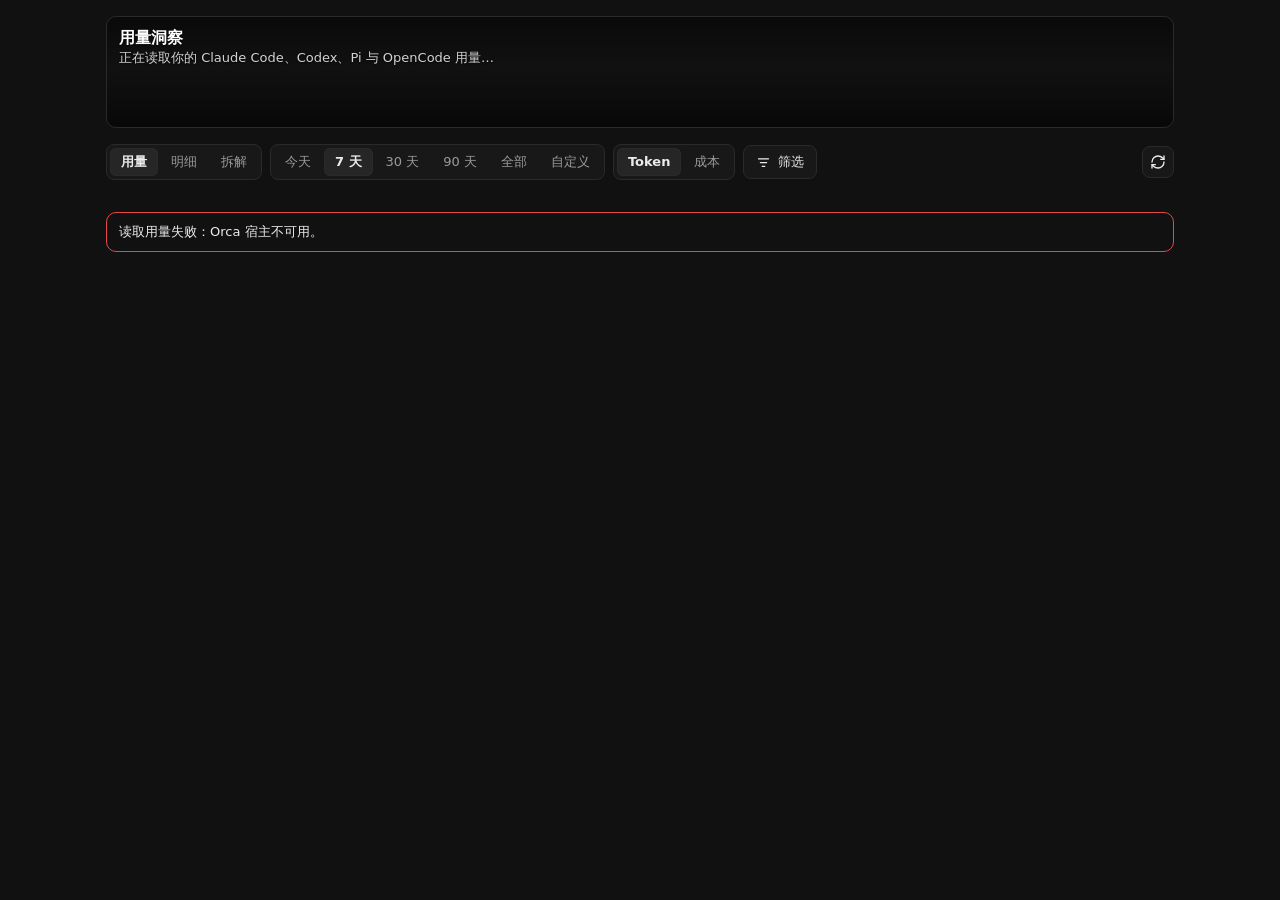
==== commit a5619558: "Add a 明细 view of single requests, with measured throughput Each turn now keeps the duration its tran" ====
--- a/panel/index.html
+++ b/panel/index.html
@@ -272,6 +272,18 @@
 .filter-btn .count[hidden] { display: none; }
 .tiles { grid-template-columns: repeat(auto-fit, minmax(132px, 1fr)); }
 
+/* --- 1.3.0: request log, throughput --- */
+#log:not([hidden]) { display: flex; flex-direction: column; gap: 16px; }
+/* 100 rows stay scannable: dense cells, and the model column does not take the table's width. */
+#log-table th, #log-table td { padding: 5px 8px; font-size: 12px; }
+#log-table th:nth-child(-n+3) { text-align: left; }
+#log-table td.name { width: auto; white-space: nowrap; }
+#log-table td:nth-child(3) { text-align: left; }
+#log-table td.speed { font-variant-numeric: tabular-nums; }
+#log-speed .chart { margin-top: 4px; }
+.log-foot { display: flex; align-items: center; gap: 10px; }
+.log-foot .btn[hidden] { display: none; }
+
 /* --- 1.2.0: Breakdown view, price line, dialogs --- */
 .small { font-size: 11px; }
 #bd:not([hidden]), #bd-body:not([hidden]) { display: flex; flex-direction: column; gap: 16px; }
@@ -446,7 +458,7 @@
 
   <nav class="controls" aria-label="筛选">
     <div class="seg" role="radiogroup" aria-label="视图" id="view">
-      <button role="radio" data-view="usage" aria-checked="true">用量</button><button role="radio" data-view="breakdown" aria-checked="false" tabindex="-1">拆解</button>
+      <button role="radio" data-view="usage" aria-checked="true">用量</button><button role="radio" data-view="log" aria-checked="false" tabindex="-1">明细</button><button role="radio" data-view="breakdown" aria-checked="false" tabindex="-1">拆解</button>
     </div>
     <div class="seg" role="radiogroup" aria-label="时间范围" id="ranges">
       <button role="radio" data-range="1d" aria-checked="false" tabindex="-1">今天</button><button role="radio" data-range="7d" aria-checked="true">7 天</button><button role="radio" data-range="30d" aria-checked="false" tabindex="-1">30 天</button><button role="radio" data-range="90d" aria-checked="false" tabindex="-1">90 天</button><button role="radio" data-range="all" aria-checked="false" tabindex="-1">全部</button><button role="radio" data-range="custom" aria-checked="false" tabindex="-1" aria-controls="custom-range">自定义</button>
@@ -577,6 +589,28 @@
 
     <p class="footnote muted">读自本机的 Claude Code、Codex、Pi 转录与本地 OpenCode 数据库（含 Orca 的账号目录），以及设置里添加的文件夹和 SSH 主机。多个账号的历史会合并。用量数据不会发送到任何地方。成本按 API 标价估算。</p>
   </section>
+  <section id="log" aria-label="明细" hidden>
+    <p id="log-status" class="status" role="status" hidden></p>
+    <article class="card">
+      <header><h2 id="log-hour-title">每小时用量与吞吐</h2><span class="pill" id="log-hour-pill"></span></header>
+      <p class="muted" id="log-hour-sub"></p>
+      <div id="log-hour"></div>
+      <ul class="legend" id="log-hour-legend"></ul>
+      <div id="log-speed"></div>
+    </article>
+    <article class="card">
+      <header><h2>逐笔请求</h2><span class="pill" id="log-count"></span></header>
+      <p class="muted" id="log-sub"></p>
+      <div class="table-wrap" tabindex="0" role="region" aria-label="逐笔请求，左右滚动查看更多列">
+        <table class="bd" id="log-table"></table>
+      </div>
+      <footer class="log-foot">
+        <button class="btn" id="log-more" hidden>加载更多</button>
+        <span class="muted small" id="log-more-hint"></span>
+      </footer>
+    </article>
+  </section>
+
   <section id="bd" aria-label="拆解" hidden>
     <p id="bd-status" class="status" role="status" hidden></p>
     <button id="bd-stale" class="stale" hidden>此视图之后有新的用量 · 更新</button>
@@ -1044,6 +1078,112 @@
   return svg(width, height, body, label)
 }
 
+// Hour-of-day bars for the request log: 24 slots, each the tokens spent in that local hour. Same
+// stacking and tooltips as the daily chart, so a day can be read at a different zoom.
+function hourBars(hours, { keys = TOKEN_KEYS, width = 360, height = 170, id = 'hb', colors = TOKEN_COLORS, labels = TOKEN_LABELS, fmt = null } = {}) {
+  const label = '每小时用量'
+  if (!hours?.length) return empty(width, height, label)
+  const top = 18
+  const bottom = 20
+  const plotH = height - top - bottom
+  const totals = hours.map((h) => keys.reduce((s, k) => s + (h[k] || 0), 0))
+  const max = Math.max(...totals)
+  if (max <= 0) return empty(width, height, label)
+  const slot = width / hours.length
+  const barW = Math.max(2, Math.min(24, slot * 0.66))
+  const radius = Math.min(4, barW / 2)
+  let defs = ''
+  let body = `<line x1="0" x2="${width}" y1="${top + plotH + 0.5}" y2="${top + plotH + 0.5}" class="axis"/>`
+  body += `<text x="0" y="11" class="t-muted">${esc(fmt ? fmt(max) : compact(max))}</text>`
+  hours.forEach((h, i) => {
+    const x = i * slot + (slot - barW) / 2
+    const total = totals[i]
+    const barH = (total / max) * plotH
+    const show = (v) => (fmt ? fmt(v) : v)
+    const rows = keys.map((k) => [labels[k] ?? k, show(h[k] || 0)])
+    // The throughput belongs to the hour, not to a segment, so it goes in the same tooltip.
+    if (h.tokPerSec != null) rows.push(['输出吞吐', `${h.tokPerSec} Token/秒`])
+    const tip = esc(JSON.stringify({ title: `${h.hour}时`, rows, total: keys.length > 1 ? show(total) : undefined }))
+    body += `<g class="mark" data-tip="${tip}">`
+    body += `<rect x="${i * slot}" y="${top}" width="${slot}" height="${plotH}" class="hit"/>`
+    if (barH > 0) {
+      const cid = `${id}-h${i}`
+      defs += `<clipPath id="${cid}"><rect x="${x}" y="${top + plotH - barH}" width="${barW}" height="${barH + radius}" rx="${radius}"/></clipPath>`
+      body += `<g clip-path="url(#${cid})">`
+      let y = top + plotH
+      let drawn = 0
+      for (const k of keys) {
+        const v = h[k] || 0
+        if (v <= 0) continue
+        const sh = (v / max) * plotH
+        y -= sh
+        const gap = drawn++ > 0 ? Math.min(2, sh / 2) : 0
+        body += `<rect x="${x}" y="${y}" width="${barW}" height="${Math.max(0, sh - gap)}" fill="${colors[k] ?? 'var(--s1)'}"/>`
+      }
+      body += `</g>`
+    }
+    body += `</g>`
+  })
+  for (const i of hourTicks(hours.length, slot)) {
+    body += `<text x="${(i * slot + slot / 2).toFixed(1)}" y="${top + plotH + 14}" class="t-muted" text-anchor="middle">${i}时</text>`
+  }
+  return svg(width, height, `<defs>${defs}</defs>${body}`, label)
+}
+
+// Which hours get an axis label: every 3rd hour, and the last one so the axis ends.
+function hourTicks(n, slotPx) {
+  const step = Math.max(1, Math.ceil(34 / Math.max(1, slotPx)) * 1)
+  const out = []
+  for (let i = 0; i < n; i++) if (i % Math.max(step, 3) === 0) out.push(i)
+  if (out[out.length - 1] !== n - 1) out.push(n - 1)
+  return out
+}
+
+// Throughput per hour as a line with dots, skipping hours without a measured request rather than
+// drawing a zero. The axis tops out at a round number so a spike doesn't flatten the rest.
+function speedTrend(hours, { width = 360, height = 110, id = 'sp' } = {}) {
+  const label = '每小时吞吐'
+  const values = (hours || []).map((h) => h.tokPerSec)
+  const known = values.filter((v) => v != null)
+  if (!known.length) return empty(width, height, label)
+  const left = 36
+  const top = 10
+  const bottom = 18
+  const plotW = width - left
+  const plotH = height - top - bottom
+  const max = niceMax(Math.max(...known))
+  const xOf = (i) => left + (hours.length === 1 ? plotW / 2 : (i / (hours.length - 1)) * plotW)
+  const yOf = (v) => top + plotH - (v / max) * plotH
+  let body = `<line x1="${left}" x2="${width}" y1="${top + plotH + 0.5}" y2="${top + plotH + 0.5}" class="axis"/>`
+  for (const level of [0.5, 1]) {
+    const y = yOf(max * level)
+    body += `<line x1="${left}" x2="${width}" y1="${y.toFixed(1)}" y2="${y.toFixed(1)}" class="grid"/>`
+    body += `<text x="${left - 6}" y="${(y + 3).toFixed(1)}" class="t-faint" text-anchor="end">${esc(compact(max * level))}</text>`
+  }
+  // One polyline per run of hours that have a throughput, so gaps stay gaps.
+  let run = []
+  const flush = () => {
+    if (run.length > 1) body += `<polyline points="${run.map(([x, y]) => `${x.toFixed(1)},${y.toFixed(1)}`).join(' ')}" fill="none" class="spark" stroke-width="2" stroke-linejoin="round" stroke-linecap="round"/>`
+    run = []
+  }
+  hours.forEach((h, i) => {
+    if (h.tokPerSec == null) {
+      flush()
+      return
+    }
+    const x = xOf(i)
+    const y = yOf(h.tokPerSec)
+    run.push([x, y])
+    const tip = esc(JSON.stringify({ title: `${h.hour}时`, rows: [['输出吞吐', `${h.tokPerSec} Token/秒`], ['输出 Token', h.output || 0], ['请求', h.requests || 0]] }))
+    body += `<g class="mark" data-tip="${tip}"><circle cx="${x.toFixed(1)}" cy="${y.toFixed(1)}" r="5" class="hit"/><circle cx="${x.toFixed(1)}" cy="${y.toFixed(1)}" r="2.5" class="spark-dot"/></g>`
+  })
+  flush()
+  for (const i of hourTicks(hours.length, plotW / hours.length)) {
+    body += `<text x="${xOf(i).toFixed(1)}" y="${height - 4}" class="t-muted" text-anchor="middle">${i}时</text>`
+  }
+  return svg(width, height, body, label)
+}
+
 // src/panel/art.mjs
 // Generative pixel-art banner. The scene is deterministic for a given report:
 // the skyline follows the daily series, lit windows follow output share, stars count the
@@ -1452,8 +1592,9 @@
 
 const $ = (id) => document.getElementById(id)
 const host = globalThis.orca
-const state = { view: 'usage', range: '7d', defaultRange: '7d', rangePicked: false, startDate: '', endDate: '', models: null, modelSearch: '', provider: 'all', host: 'all', scope: 'all', cache: true, metric: 'tokens', breakdown: 'model', sort: 'default', report: null, busy: false, bd: null, bdPath: [], prices: null, sync: null }
+const state = { view: 'usage', range: '7d', defaultRange: '7d', rangePicked: false, startDate: '', endDate: '', models: null, modelSearch: '', provider: 'all', host: 'all', scope: 'all', cache: true, metric: 'tokens', breakdown: 'model', sort: 'default', report: null, busy: false, bd: null, bdPath: [], log: null, logBusy: false, logAgain: false, prices: null, sync: null }
 const NOTE_KEY = 'usage-insights.prices-note.1.2.0'
+const LOG_PAGE = 100
 
 function money(n) {
   const v = Number(n) || 0
@@ -1819,12 +1960,12 @@
   if (focusGroup && !$('filters-pop').hidden) $(focusGroup)?.querySelector('[aria-checked="true"]')?.focus()
 
   const empty = t.turns === 0
-  $('status').hidden = !empty || state.view === 'breakdown'
+  $('status').hidden = !empty || state.view !== 'usage'
   if (empty) {
     $('status').textContent = '当所选日期与筛选下没有用量记录。换个时间范围、选“全部模型”，或重置筛选。'
     $('status').classList.remove('error')
   }
-  $('content').hidden = state.view === 'breakdown'
+  $('content').hidden = state.view !== 'usage'
 
   const daySpark = sparkline(r.daily.map((d) => keys.reduce((s, k) => s + (d[k] || 0), 0)))
   $('tiles').innerHTML = [
@@ -1893,6 +2034,7 @@
     ['未缓存输入', compact(t.input)],
     ['输出', compact(t.output)],
     ['缓存节省', t.cacheSavingsUsd === undefined ? '—' : money(t.cacheSavingsUsd)],
+    ['输出吞吐', t.tokPerSec == null ? '—' : `${t.tokPerSec} Token/秒`],
   ]
   $('totals').innerHTML = cells.map(([k, v]) => `<div><span>${esc(k)}</span><strong>${esc(v)}</strong></div>`).join('')
   const segs = keys.map((k) => ({ label: TOKEN_LABELS[k], value: t[k] || 0, color: TOKEN_COLORS[k] }))
@@ -1962,15 +2104,18 @@
 
 function renderView() {
   const bd = state.view === 'breakdown'
+  const log = state.view === 'log'
   for (const b of $('view').querySelectorAll('button')) b.setAttribute('aria-checked', String(b.dataset.view === state.view))
+  // Breakdown splits cost, so it drops the metric and model controls; the log keeps them.
   $('metric').hidden = bd
   $('sec-cache').hidden = bd
   $('sec-models').hidden = bd
   $('selection-summary').hidden = bd
   renderChips()
-  $('content').hidden = bd || !state.report
+  $('content').hidden = bd || log || !state.report
   $('bd').hidden = !bd
-  if (bd) $('status').hidden = true
+  $('log').hidden = !log
+  if (bd || log) $('status').hidden = true
   $('prices').hidden = !state.prices
   $('prices').innerHTML = priceLine(state.prices)
 }
@@ -2037,6 +2182,84 @@
   $('bd-foot').textContent = legend(v)
 }
 
+// One page of individual requests, newest first, plus an hour-of-day chart. The hour chart is the
+// whole window folded by hour, or a single day when the range is that day, so narrowing the dates
+// turns it into a timeline of that day. More pages come from the same query with a bigger offset.
+async function loadLog({ more = false } = {}) {
+  if (state.logBusy) {
+    state.logAgain = true
+    return
+  }
+  state.logBusy = true
+  const offset = more && state.log ? state.log.rows.length : 0
+  if (!state.log) {
+    $('log-status').textContent = '正在读取逐笔请求…'
+    $('log-status').classList.remove('error')
+    $('log-status').hidden = false
+    $('log-table').innerHTML = ''
+  }
+  try {
+    const page = await request('usage.log', { ...filterInput({ usage: true }), offset, limit: LOG_PAGE })
+    state.log = more && state.log ? { ...page, offset: 0, rows: [...state.log.rows, ...page.rows] } : page
+    renderLogView()
+    $('live').textContent = `已读取 ${state.log.rows.length.toLocaleString()} 笔请求，共 ${state.log.total.toLocaleString()} 笔。`
+  } catch (err) {
+    $('log-status').textContent = `读取明细失败：${err?.message || err}`
+    $('log-status').classList.add('error')
+    $('log-status').hidden = false
+  } finally {
+    state.logBusy = false
+    if (state.logAgain) {
+      state.logAgain = false
+      setTimeout(() => loadLog(), 0)
+    }
+  }
+}
+
+function renderLogView() {
+  const page = state.log
+  if (!page) return
+  const empty = page.total === 0
+  $('log-status').hidden = !empty
+  if (empty) {
+    $('log-status').textContent = '当所选日期与筛选下没有请求记录。换个时间范围，或重置筛选。'
+    $('log-status').classList.remove('error')
+  }
+  const keys = state.cache ? TOKEN_KEYS : ['input', 'output']
+  const width = () => Math.max(280, Math.round($('log-hour').clientWidth || 0))
+  const oneDay = state.range === 'custom' && state.startDate !== '' && state.startDate === state.endDate
+  $('log-hour-title').textContent = oneDay ? `${state.startDate} 每小时用量与吞吐` : '每小时用量与吞吐'
+  const t = page.totals
+  $('log-hour-pill').textContent = page.total ? `${page.total.toLocaleString('en-US')} 笔` : ''
+  $('log-hour-sub').textContent = oneDay
+    ? '这一天的每个小时里用了多少 Token，以及每小时的平均输出速度。'
+    : '把区间内的每一笔请求按本机时区的整点归并。'
+
+  const hours = page.hourly || []
+  $('log-hour').innerHTML = hourBars(hours, { keys, width: width(), height: 160 })
+  $('log-hour-legend').innerHTML = keys.map((k) => legendItem(TOKEN_COLORS[k], TOKEN_LABELS[k], compact(t[k] ?? 0))).join('')
+  const withSpeed = hours.some((h) => h.tokPerSec != null)
+  $('log-speed').innerHTML = withSpeed ? speedTrend(hours, { width: width(), height: 104 }) : '<p class="muted small">没有可用的吞吐数据：只有记录了每次请求耗时的转录（目前是 Pi）才有吞吐，其余来源只计 Token。</p>'
+
+  const exact = (n) => Number(n || 0).toLocaleString('en-US')
+  const head = '<thead><tr><th>时间</th><th>模型</th><th>项目</th><th>输入</th><th>输出</th><th>缓存读</th><th>成本</th><th>Token/秒</th></tr></thead>'
+  const rows = page.rows.map((row) => {
+    const time = new Date(row.ms).toLocaleTimeString(undefined, { hour: '2-digit', minute: '2-digit', second: '2-digit' })
+    const dot = `<span class="sw" style="background:${providerColor(row.provider)}"></span>`
+    const speed = row.tokPerSec == null ? '<span class="muted">—</span>' : `${row.tokPerSec}`
+    return `<tr><td class="muted">${esc(time)}</td><td class="name"><span class="nm">${dot}${esc(row.model || '未知模型')}</span></td><td class="muted">${esc(row.project || '—')}</td><td class="muted" title="${esc(exact(row.input))}">${esc(compact(row.input))}</td><td title="${esc(exact(row.output))}">${esc(compact(row.output))}</td><td class="muted" title="${esc(exact(row.cacheRead))}">${esc(compact(row.cacheRead))}</td><td${row.usd == null ? ' class="muted"' : ''}>${row.usd == null ? '—' : money(row.usd)}</td><td${row.tokPerSec == null ? '' : ' class="speed"'}>${speed}</td></tr>`
+  }).join('')
+  $('log-table').innerHTML = head + `<tbody>${rows || '<tr><td colspan="8" class="muted" style="text-align:center">当所选日期与筛选下没有请求记录。</td></tr>'}</tbody>`
+
+  const shown = page.rows.length
+  $('log-sub').textContent = `${shown.toLocaleString('en-US')} / ${page.total.toLocaleString('en-US')} 笔（最新在前）· 时间按本机时区 · 吞吐只算有耗时的请求`
+  $('log-count').textContent = page.total ? `${shown.toLocaleString('en-US')} / ${page.total.toLocaleString('en-US')}` : ''
+  const more = shown < page.total
+  $('log-more').hidden = !more
+  $('log-more').textContent = `加载更多（还有 ${(page.total - shown).toLocaleString('en-US')} 笔）`
+  $('log-more-hint').textContent = more ? '' : shown ? '已到最早的一笔。' : ''
+}
+
 // The Default range setting picks the range the panel opens on and returns to. A range the person
 // picks before the setting is read is kept; a load that started without one (a background
 // usage.changed) is redone on the default.
@@ -2172,6 +2395,7 @@
     state.view = b.dataset.view
     renderView()
     if (state.view === 'breakdown') loadBreakdown()
+    else if (state.view === 'log') loadLog()
     else if (state.report) render()
     else load()
   })
@@ -2192,6 +2416,7 @@
     if (b) openExplain(b.dataset.explain)
   })
   $('bd-stale').addEventListener('click', () => load())
+  $('log-more').addEventListener('click', () => loadLog({ more: true }))
   $('prices').addEventListener('click', (e) => {
     const b = e.target.closest('button[data-price]')
     if (b) priceAction(b.dataset.price)
@@ -2213,6 +2438,11 @@
 // A finished Breakdown offers an update instead of reordering under the reader.
 function onChanged() {
   loadPrices()
+  if (state.view === 'log') {
+    state.log = null
+    loadLog()
+    return load()
+  }
   if (state.view !== 'breakdown') return load()
   if (state.bdLoading || !state.bd) return loadBreakdown()
   $('bd-stale').hidden = false
